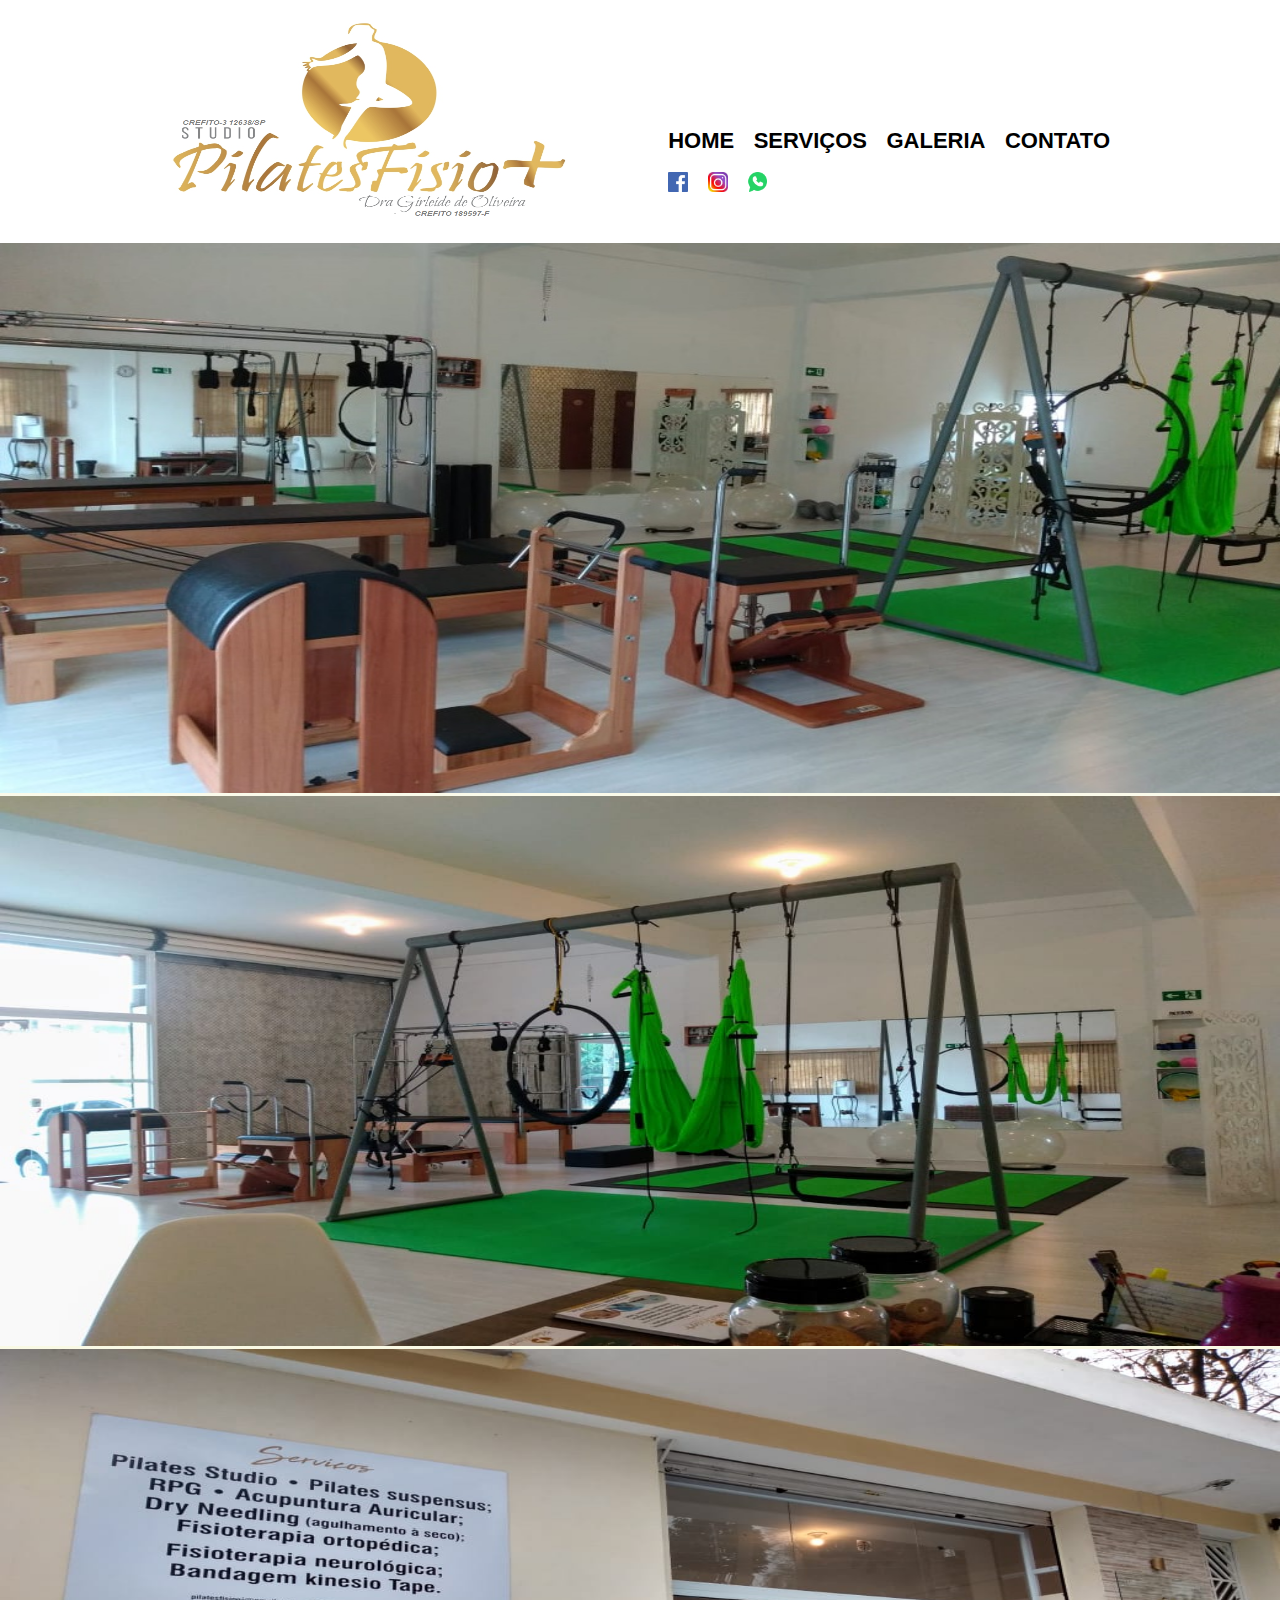
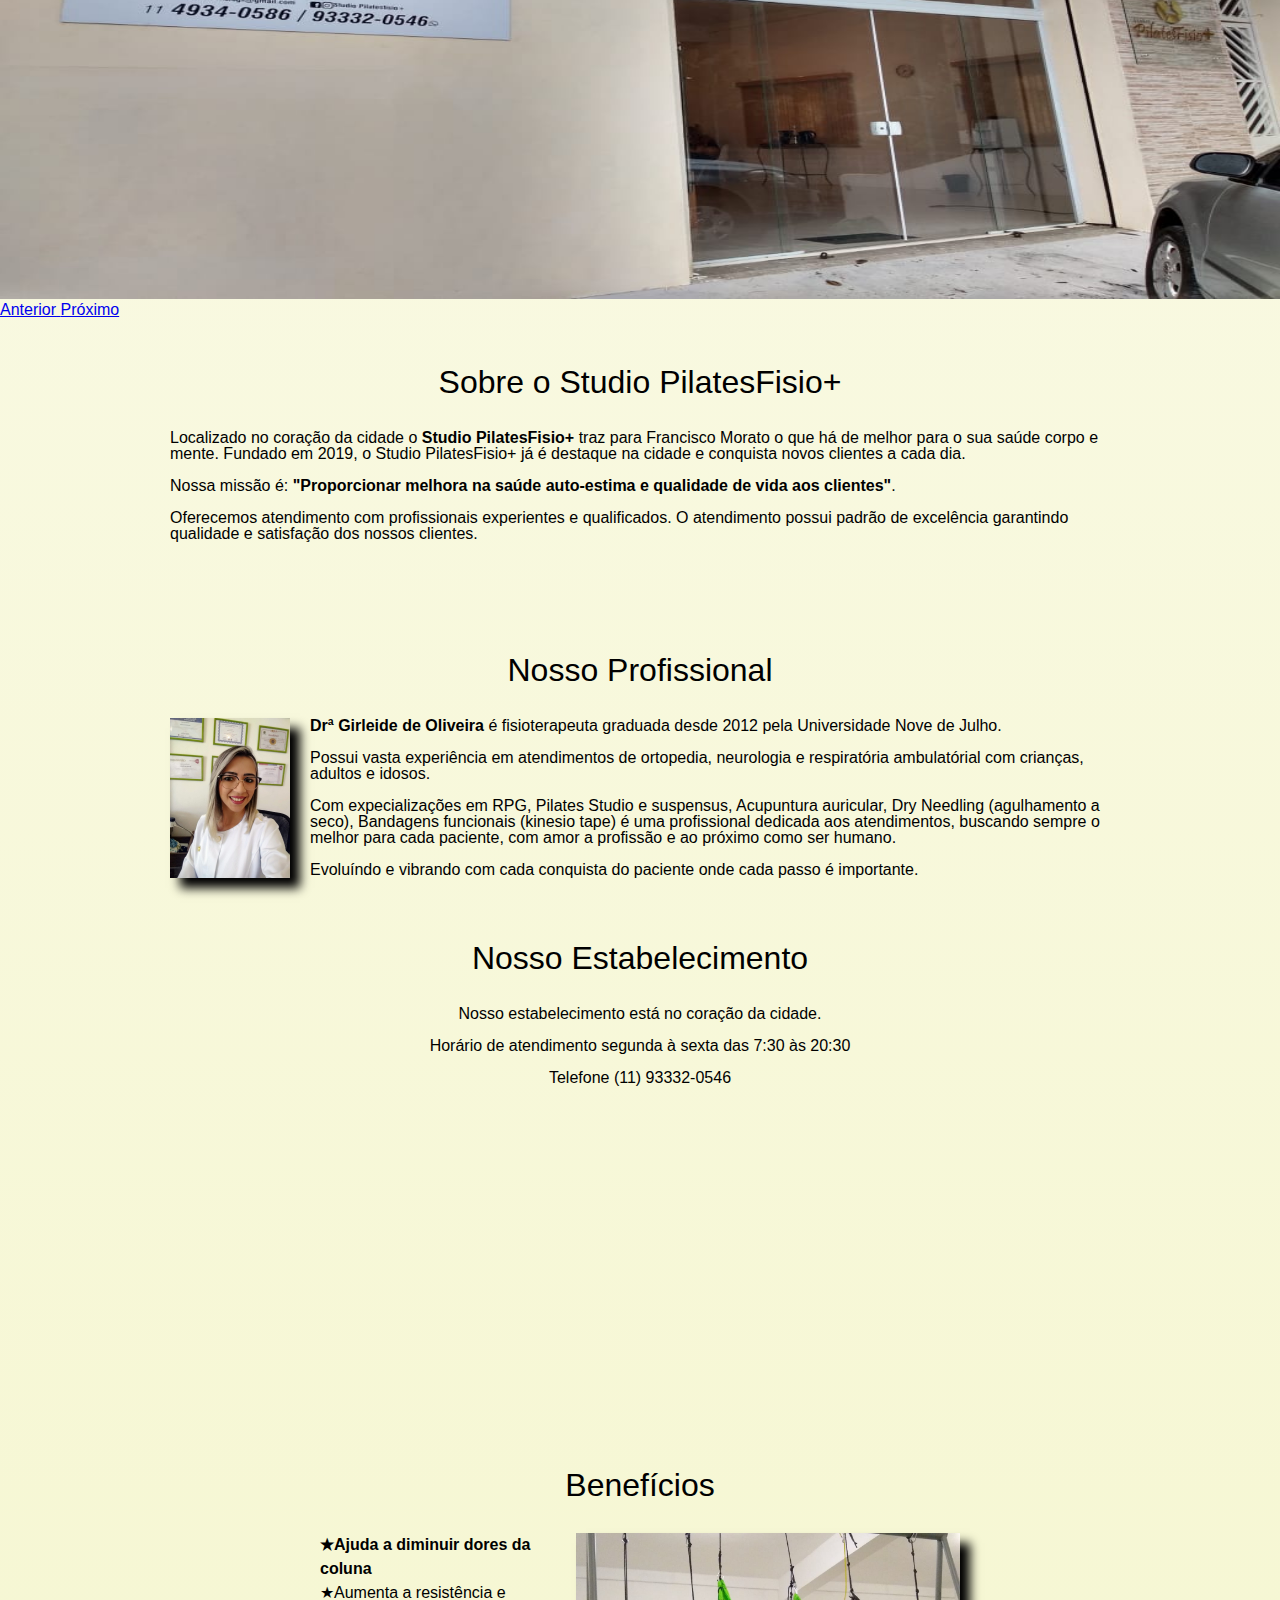
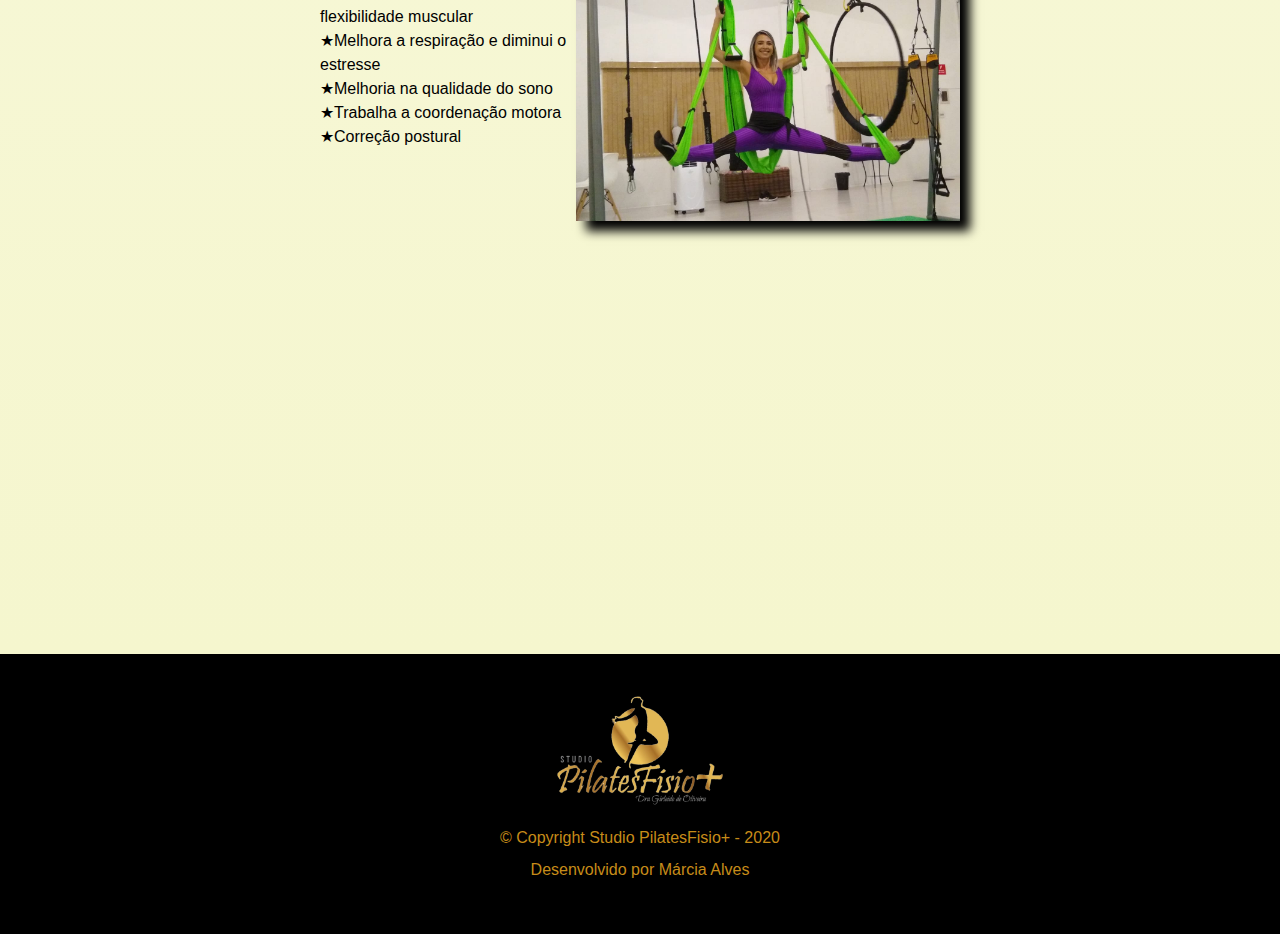
==== index.html @ f5e8963d "first commit" ====
<!DOCTYPE html>
<html lang="pt-br">
    <head>
        <meta charset="UTF-8">
        <meta name ="viewport" content="width=device-width">
        <title>SPilatesFisio</title>

        <link rel="stylesheet" href="https://stackpath.bootstrapcdn.com/bootstrap/4.1.3/css/bootstrap.min.css" integrity="sha384-MCw98/SFnGE8fJT3GXwEOngsV7Zt27NXFoaoApmYm81iuXoPkFOJwJ8ERdknLPMO" crossorigin="anonymous">
        <link rel="stylesheet" href="css/reset.css">
        <link rel="stylesheet" href="css/style.css">
        
    </head>

    <body>
        <header>
            <div class="caixa">
                <h1><img src="img/logo-spilatesfisio.png" class="logo"></h1>
               
                <nav>
                    <ul>
                        <li><a href="index.html">Home</a></li>
                        <li><a href="servicos.html">Serviços</a></li>
                        <li><a href="galeria.html">Galeria</a></li>
                        <li><a href="contato.html">Contato</a></li>
                    
                    <div class="midia-social">    
                        <li><a href="https://www.facebook.com/spilatesfisiomais/"target="_blank"><img src="img/icone-facebook.png"></a></li>
                        <li><a href="https://www.instagram.com/spilatesfisio/"target="_blank"><img src="img/icone-instagran.jpg"></a></li>
                        <li><a href="https://api.whatsapp.com/send?phone=5511933320546&text=&source=&data" target="_blank"><img src="img/icone-whatsapp.jpg"></a></li>
                    </div>

                    </ul>
                </nav>

            </div>
        </header>

        <main>
      
            <div id="carouselExampleIndicators" class="carousel slide" data-ride="carousel">
                <ol class="carousel-indicators">
                    <li data-target="#carouselExampleIndicators" data-slide-to="0" class="active"></li>
                    <li data-target="#carouselExampleIndicators" data-slide-to="1"></li>
                    <li data-target="#carouselExampleIndicators" data-slide-to="2"></li>
                </ol>
                  
                <div class="carousel-inner">
                    <div class="carousel-item active">
                        <img id="banner-carousel" class="d-block w-100" src="img/carousel/carousel-1.jpeg" alt="Primeiro Slide">
                    </div>
                    <div class="carousel-item">
                        <img id="banner-carousel" class="d-block w-100" src="img/carousel/carousel-3.jpeg" alt="Segundo Slide">
                        </div>
                    <div class="carousel-item">
                        <img id="banner-carousel" class="d-block w-100" src="img/carousel/carousel-2.jpeg" alt="Terceiro Slide">
                    </div>
                </div>

                <a class="carousel-control-prev" href="#carouselExampleIndicators" role="button" data-slide="prev">
                    <span class="carousel-control-prev-icon" aria-hidden="true"></span>
                    <span class="sr-only">Anterior</span>
                </a>

                <a class="carousel-control-next" href="#carouselExampleIndicators" role="button" data-slide="next">
                    <span class="carousel-control-next-icon" aria-hidden="true"></span>
                    <span class="sr-only">Próximo</span>
                </a>
            </div>

            <section class="principal">
                <h2 class="titulo-principal">Sobre o Studio PilatesFisio+</h2>
                <p>Localizado no coração da cidade o 
                    <strong>Studio PilatesFisio+</strong> traz para 
                    Francisco Morato o que há de melhor para o sua 
                    saúde corpo e mente. Fundado em 2019, o Studio 
                    PilatesFisio+ já é destaque na cidade e conquista 
                    novos clientes a cada dia.</p>

    				<p id="missao"><em></em>Nossa missão é: 
                    <strong>"Proporcionar melhora na saúde auto-estima e qualidade de vida 
                    aos clientes"</strong>.</em></p>

    				<p>Oferecemos atendimento com profissionais experientes e qualificados. 
                        O atendimento possui padrão de excelência garantindo qualidade e 
                        satisfação dos nossos clientes.</p>

            </section>

            <section class="principal">
                <h2 class="titulo-principal">Nosso Profissional</h2>
                <img src="img/doutora.jpeg" class="imagem-profissional"alt="Drª Girleide de Oliveira">
                <p><strong>Drª Girleide de Oliveira</strong> é fisioterapeuta graduada desde 2012 pela Universidade Nove de Julho.</p>
                <p>Possui vasta experiência em atendimentos de ortopedia, neurologia e respiratória ambulatórial  com crianças, adultos e idosos.</p>
                <p> Com expecializações em RPG, Pilates Studio e suspensus, Acupuntura auricular, Dry Needling (agulhamento a seco), Bandagens funcionais (kinesio tape) é uma profissional dedicada aos atendimentos, buscando sempre o melhor para cada paciente, com amor a profissão e ao próximo como ser humano.</p>
                <p>Evoluíndo e vibrando com cada conquista do paciente onde cada passo é importante.</p>
                 
            </section>

            <section class="mapa">
                <h3 class="titulo-principal">Nosso Estabelecimento</h3>
                <p>Nosso estabelecimento está no coração da cidade.</p>
                <p>Horário de atendimento segunda à sexta das 7:30 às 20:30</p>
                <p>Telefone (11) 93332-0546</p>
               
                <div class="mapa-conteudo">
                    
                    <iframe src="https://www.google.com/maps/embed?pb=!1m18!1m12!1m3!1d2591.4731844905004!2d-46.74761359841287!3d-23.28320930401245!2m3!1f0!2f0!3f0!3m2!1i1024!2i768!4f13.1!3m3!1m2!1s0x94cee6d511a15bdd%3A0xb11d5551be3ad571!2sR.%20Ver.%20Pedro%20Bueno%20de%20Oliveira%2C%20169%20-%20Centro%2C%20Francisco%20Morato%20-%20SP%2C%2007901-050!5e0!3m2!1spt-BR!2sbr!4v1581180325319!5m2!1spt-BR!2sbr" width="100%" height="300" frameborder="0" style="border:0;" allowfullscreen=""></iframe>
                </div>

            </section>

            <section class="beneficios">
                <h3 class="titulo-principal">Benefícios</h3>
                <div class="conteudo-beneficios">
                    <ul class="lista-beneficios">
                        <li class="itens">Ajuda a diminuir dores da coluna</li>
                        <li class="itens">Aumenta a resistência e flexibilidade muscular</liclass="itens">
                        <li class="itens">Melhora a respiração e diminui o estresse</li>
                        <li class="itens">Melhoria na qualidade do sono</li>
                        <li class="itens">Trabalha a coordenação motora</li>
                        <li class="itens">Correção postural</li>
                    </ul><img src="img/beneficios.jpeg" class="imagem-beneficios">
                </div>

                <div class="video">
                    <iframe width="560" height="315" src="https://www.youtube.com/embed/06Z43LLKXcU" frameborder="0" allow="accelerometer; autoplay; encrypted-media; gyroscope; picture-in-picture" allowfullscreen></iframe>
                </div>
                 
                    
            </section>

        </main>
      
        <footer>
            <img src= "img/logo-studiopf.jpeg">
            <p class="copyright">&copy; Copyright Studio PilatesFisio+ - 2020</p>
            <p>Desenvolvido por Márcia Alves</p>
        </footer>
    
    <script src="https://code.jquery.com/jquery-3.3.1.slim.min.js" integrity="sha384-q8i/X+965DzO0rT7abK41JStQIAqVgRVzpbzo5smXKp4YfRvH+8abtTE1Pi6jizo" crossorigin="anonymous"></script>
    <script src="https://cdnjs.cloudflare.com/ajax/libs/popper.js/1.14.3/umd/popper.min.js" integrity="sha384-ZMP7rVo3mIykV+2+9J3UJ46jBk0WLaUAdn689aCwoqbBJiSnjAK/l8WvCWPIPm49" crossorigin="anonymous"></script>
    <script src="https://stackpath.bootstrapcdn.com/bootstrap/4.1.3/js/bootstrap.min.js" integrity="sha384-ChfqqxuZUCnJSK3+MXmPNIyE6ZbWh2IMqE241rYiqJxyMiZ6OW/JmZQ5stwEULTy" crossorigin="anonymous"></script>

    </body>

</html>
---- css/style.css ----
/* css do cabeçalho*/


body{
    font-family: 'Montserrat', sans-serif;
}

header{
    background:#FFFFFF;
    padding: 20px 0;
}

.caixa{
    position: relative;
    width: 940px;
    margin: 0 auto;

}


.caixa img{
    width: 400px;
    height: 200px;
}

nav{
    position: absolute;
    top: 110px;
    right:0;
}

nav li{
    display: inline;
    margin: 0 0 0 15px
}
nav a{
    text-transform: uppercase;
    color: #000000;
    font-weight: bold;
    font-size: 22px;
    text-decoration: none;
}

nav a:hover{
    color:#c78c19;
    text-decoration: underline;
}

.midia-social img{
    width: 20px;
    height: 20px;
    margin-top: 20px;

}

/* css da página inicial*/
#banner-carousel{
    width: 100%;
    height: 550px
}
main { 
	background: linear-gradient(#FBFBEF, #F5F6CE);
}

.titulo-principal{
    text-align: center;
    font-size: 2em;
    margin: 0 0 1em;
    clear: left;
}

.principal{
    padding: 3em 0;
    width: 940px;
    margin: 0 auto;
    font-family: 'Montserrat', sans-serif;
}

.principal p{
    margin: 0 0 1em;
}

.principal strong{
    font-weight: bold;
}

.principal em{
    font-style: italic;
}

.imagem-profissional{
    width: 120px;
    float: left;
    margin: 0 20px 20px 0;
    transition: 400ms;
    box-shadow: 10px 10px 10px 0 #000000;
}

.nosso-profissional{
   display: inline-block;

}

.mapa{
     margin: 0 0 1em;
}

.mapa-conteudo{
	width: 940px;
	margin: 0 auto;
}

.mapa p{
	margin: 0 0 1em;
	text-align: center;
}

.beneficios{
    padding: 3em 0;
}

.conteudo-beneficios{
    width: 640px;
    margin: 0 auto;
}

.lista-beneficios{
    width: 40%;
    display: inline-block;
    vertical-align: top;
}

.itens{
    line-height: 1.5;
}

.itens:first-child{
    font-weight: bold;
}

.itens:before{
    content:"★";
}

.imagem-beneficios{
    width: 60%;
    transition: 400ms;
    box-shadow: 10px 10px 10px 0 #000000;
}

.imagem-beneficios:hover{
    opacity: 0.3;
}

.video{
    width: 560px;
    margin: 2em auto;
}

/* css da página serviços*/
.servicos {
    width: auto;
    margin: 0 auto;
    padding: 50px 0;
}
.imagem-servicos{
    width: 200px;
    height: 300px;
    border-radius: 10px;
    box-shadow: 10px 10px 10px 0 #000000;
}

.servicos li {
    display: inline-block;
    text-align: center;
    width: 30%;
    vertical-align: top;
    margin: 0 1.5%;
    padding: 30px 20px;
    margin-bottom: 30px;
    box-sizing: border-box;
    border: 2px solid #000000;
    border-radius: 10px;
}

.servicos li:hover {
    border-color: #C78C19;
}

.servicos li:active {
    border-color: #088C19;  
}

.servico li:hover h2 {
    font-size: 34px;
}

.servicos h2 {
    font-size: 30px;
    font-weight: bold;
    padding-bottom:15px;
}

.servicos-descricao {
    font-size: 18px;
    margin-top: 10px;
    padding:5px;
}

/* css da página galeria*/
.galeria li{
    display: inline-block;
    margin: 30px;
}

.imagem-galeria{
    width: 200px;
    height: 300px;
    border-radius: 10px;
}
.imagem-galeria:hover{
    transform: scale(1.8)

}

/* css contato*/
form{
    margin-left: 40px;
    padding-top: 40px;
    padding-bottom: 40px;
}

form label, form legend{
    display: block;
    font-size: 20px;
    margin: 0 0 10px;
}

.input-padrao{
    display: block;
    margin: 0 0 20px;
    padding: 10px 25px;
    width: 50%;
}

.checkbox{
    margin: 20px 0;
}

.enviar{
    width:40%;
    padding:15px 0;
    background: orange;
    color: white;
    font-weight: bold;
    font-size: 18px;
    border: none;
    border-radius: 5px;
    transition: 1s all;
    cursor: pointer;
}

.enviar:hover{
    background: darkorange;
    transform: scale(1.2);
}

/* css do rodapé*/
footer {
	text-align: center;
	background: black;
	padding: 40px 0;
}

footer img{
    width: 200px
}


footer p{
    margin: 1em ;
    color: #c78c19;
}

.copyright{
    color: #c78c19;
    font-sizer 13px;
    margin: 20px 0 0;
}


@media screen and (max-width: 480px) {
    .caixa, .principal, .conteudo-beneficios, .mapa-conteudo, .video, .servicos li, .enviar{
        width: auto;
    }

    .logo {
        width: 100% !important;
    }

    h1 {
        text-align: center;
    }

    nav {
        position: static;
    }
    .principal, .mapa-conteudo, .conteudo-beneficios, .video, .servicos li{
        padding: 10px;
    }

    
    .lista-beneficios, .imagem-beneficios, .imagem-galeria{
        width: 100%;
    }

}
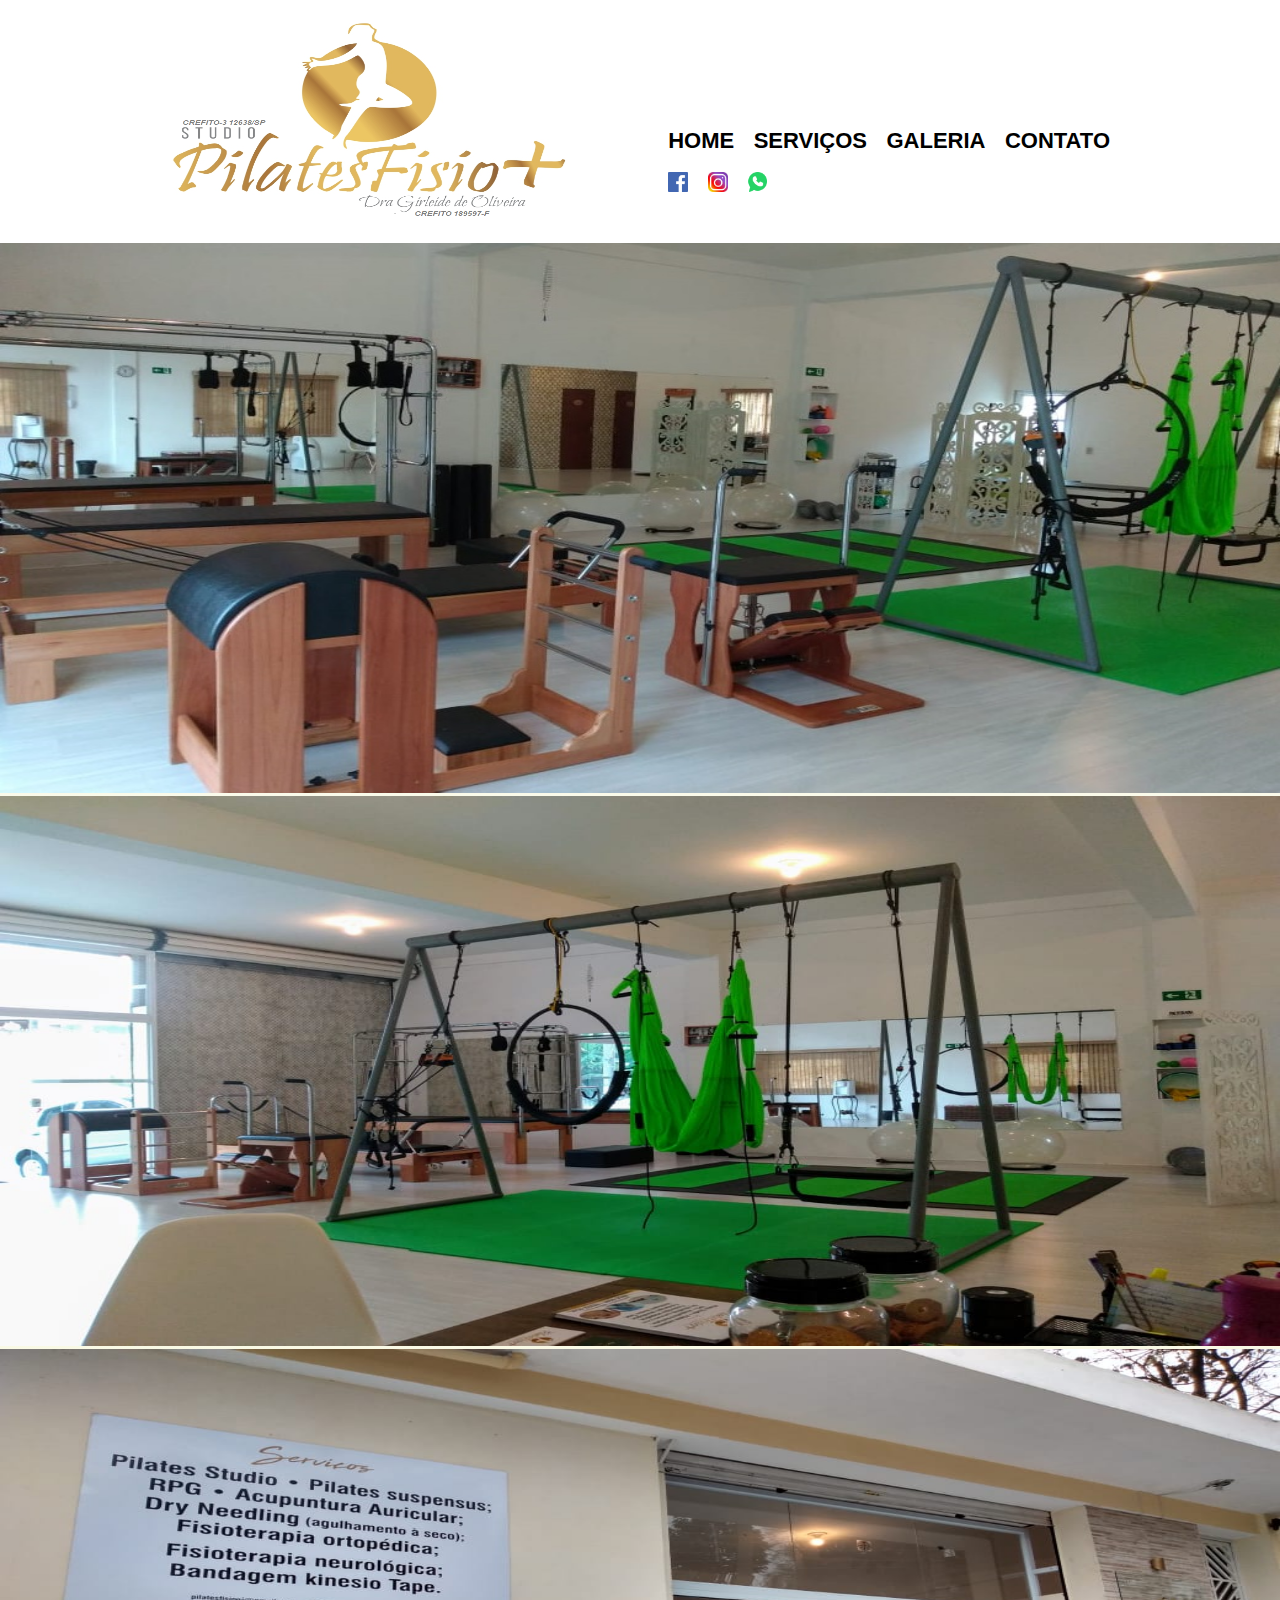
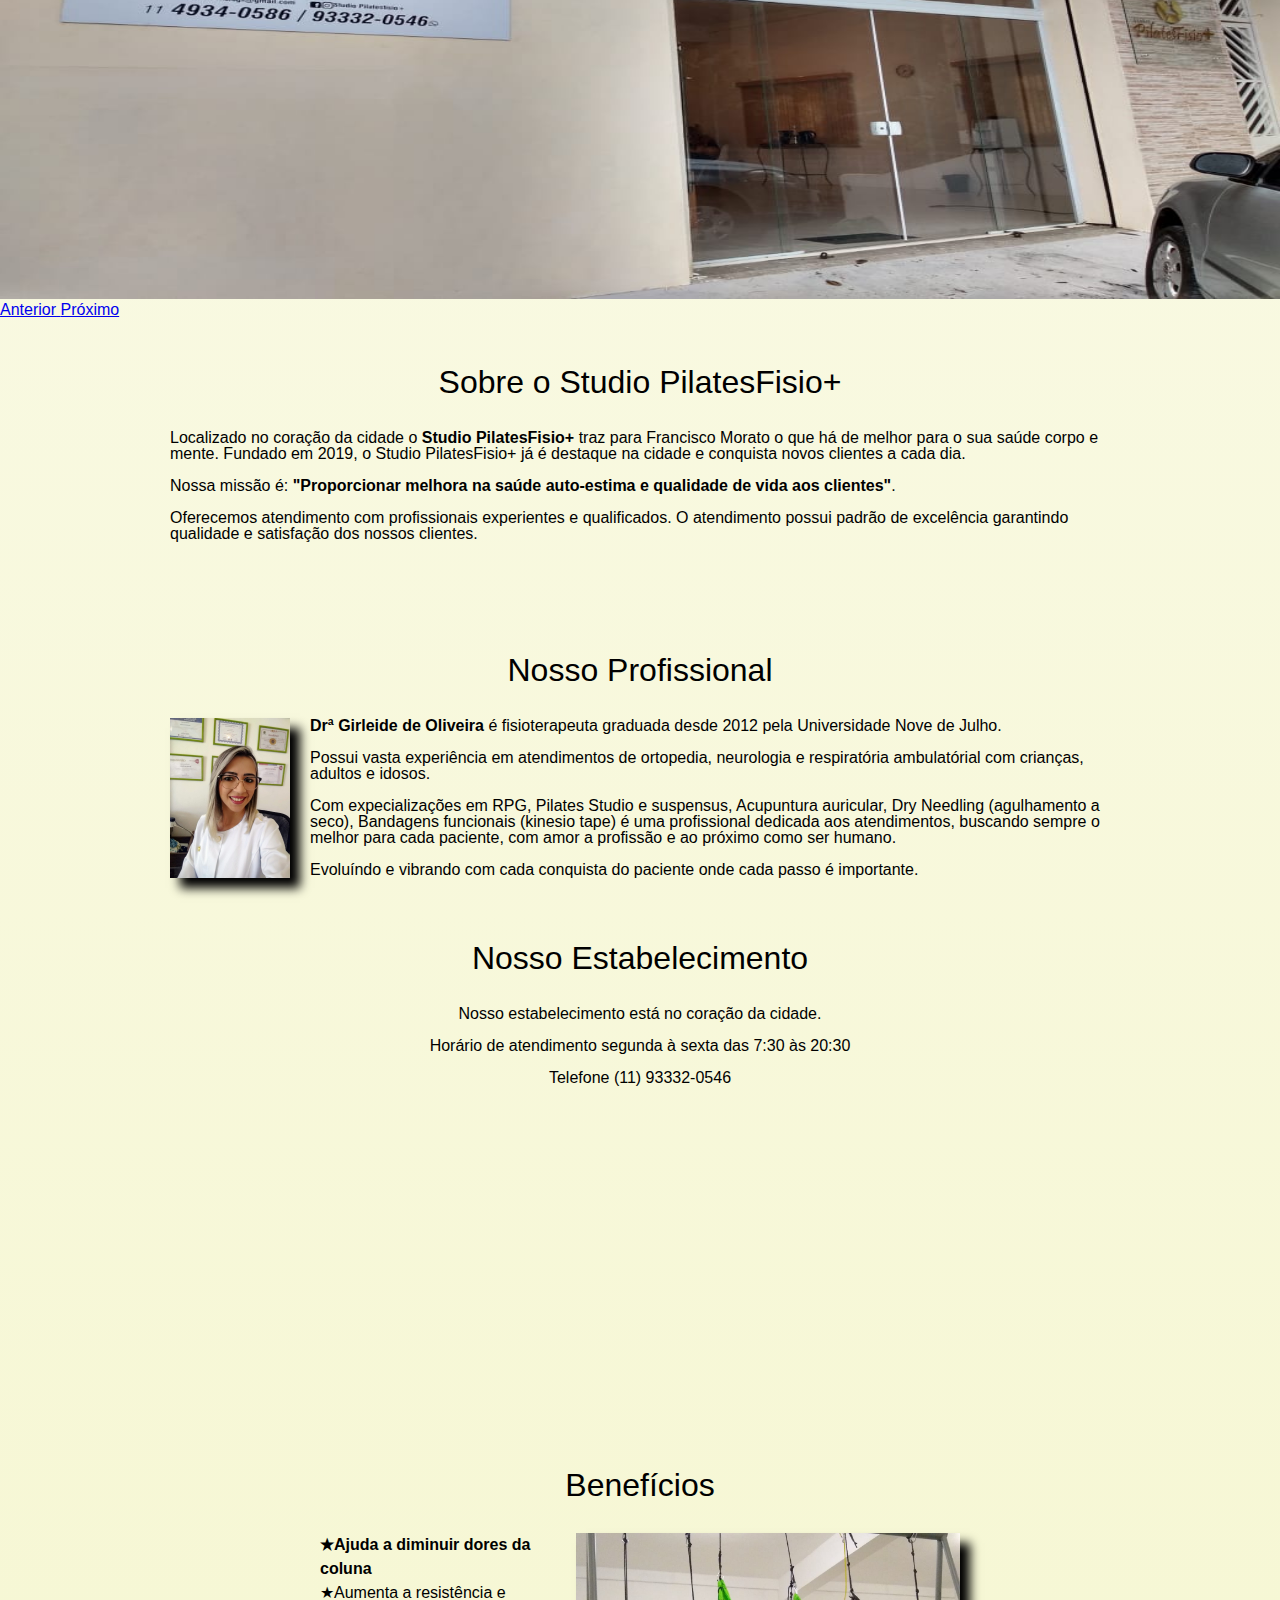
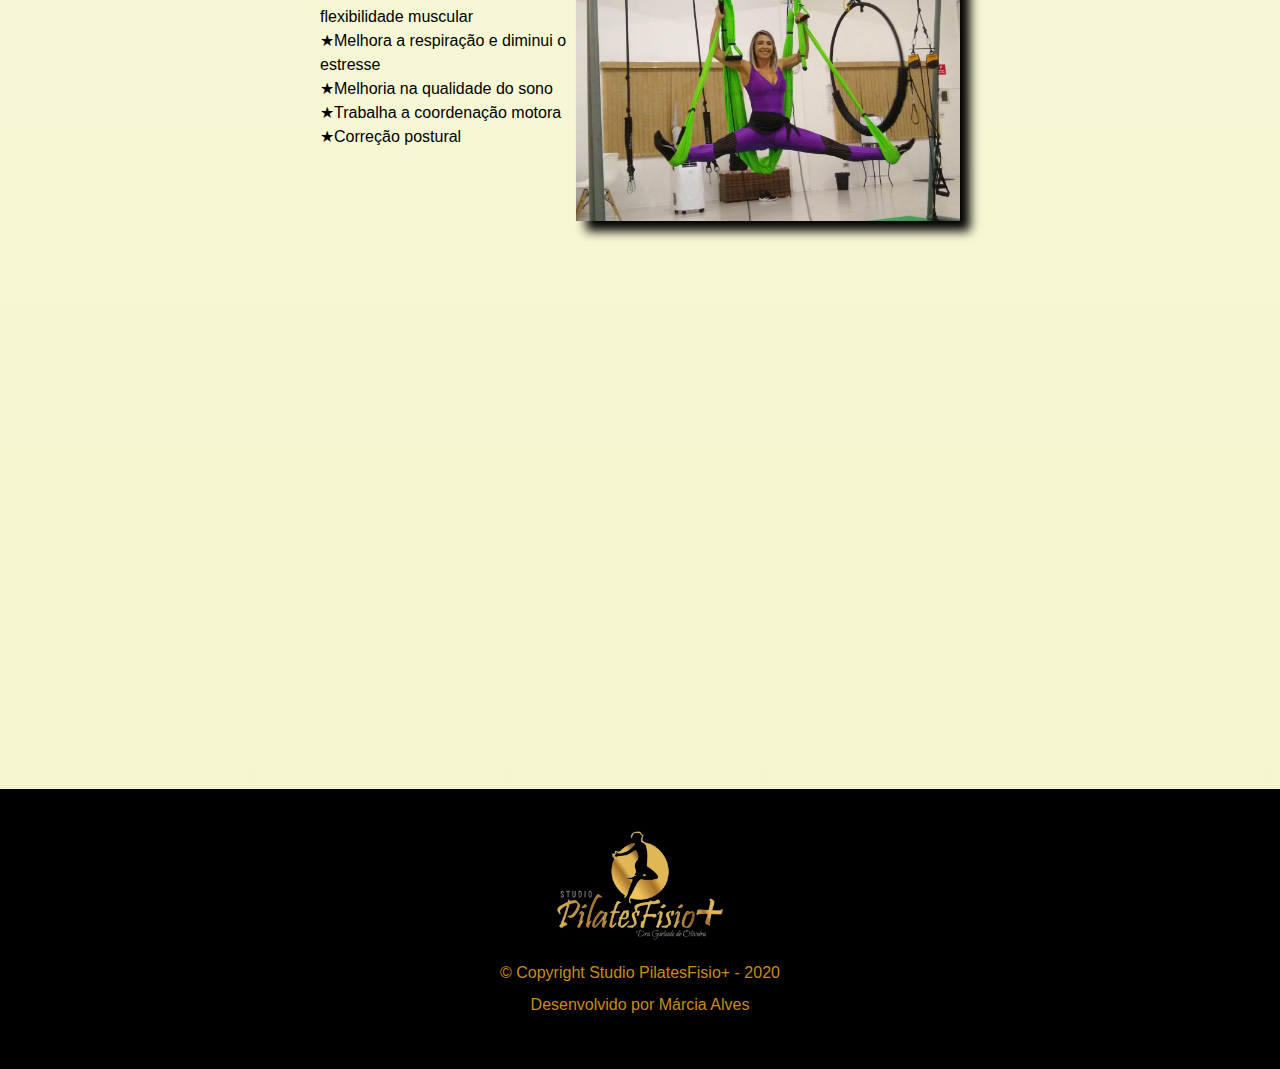
==== commit e7a17a13: "Ajustando dimensões do video da home" ====
--- a/index.html
+++ b/index.html
@@ -123,7 +123,7 @@
                 </div>
 
                 <div class="video">
-                    <iframe width="560" height="315" src="https://www.youtube.com/embed/06Z43LLKXcU" frameborder="0" allow="accelerometer; autoplay; encrypted-media; gyroscope; picture-in-picture" allowfullscreen></iframe>
+                    <iframe width="100%" height="450" src="https://www.youtube.com/embed/06Z43LLKXcU" frameborder="0" allow="accelerometer; autoplay; encrypted-media; gyroscope; picture-in-picture" allowfullscreen></iframe>
                 </div>
                  
                     
--- a/css/style.css
+++ b/css/style.css
@@ -290,7 +290,7 @@
 
 
 @media screen and (max-width: 480px) {
-    .caixa, .principal, .conteudo-beneficios, .mapa-conteudo, .video, .servicos li, .enviar{
+    .caixa, .principal, .conteudo-beneficios, .video, .mapa-conteudo, .servicos li, .enviar{
         width: auto;
     }
 
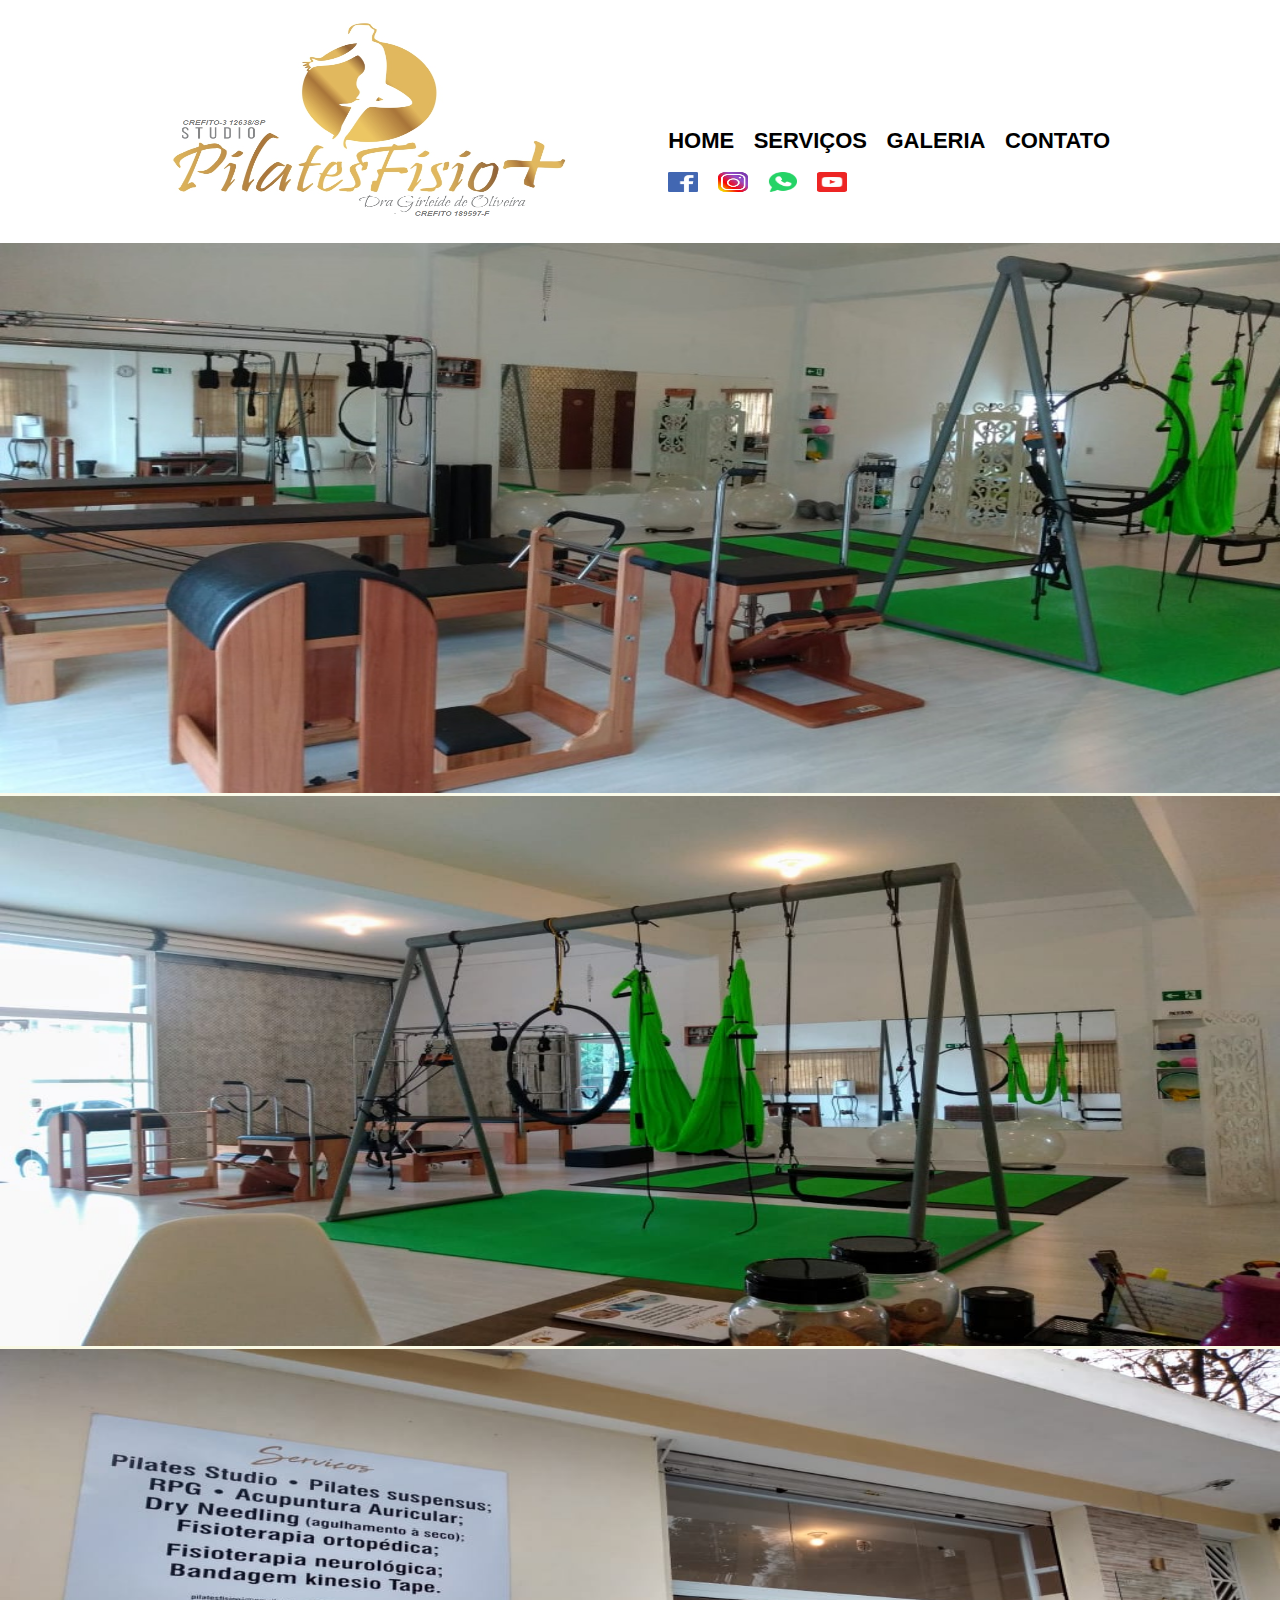
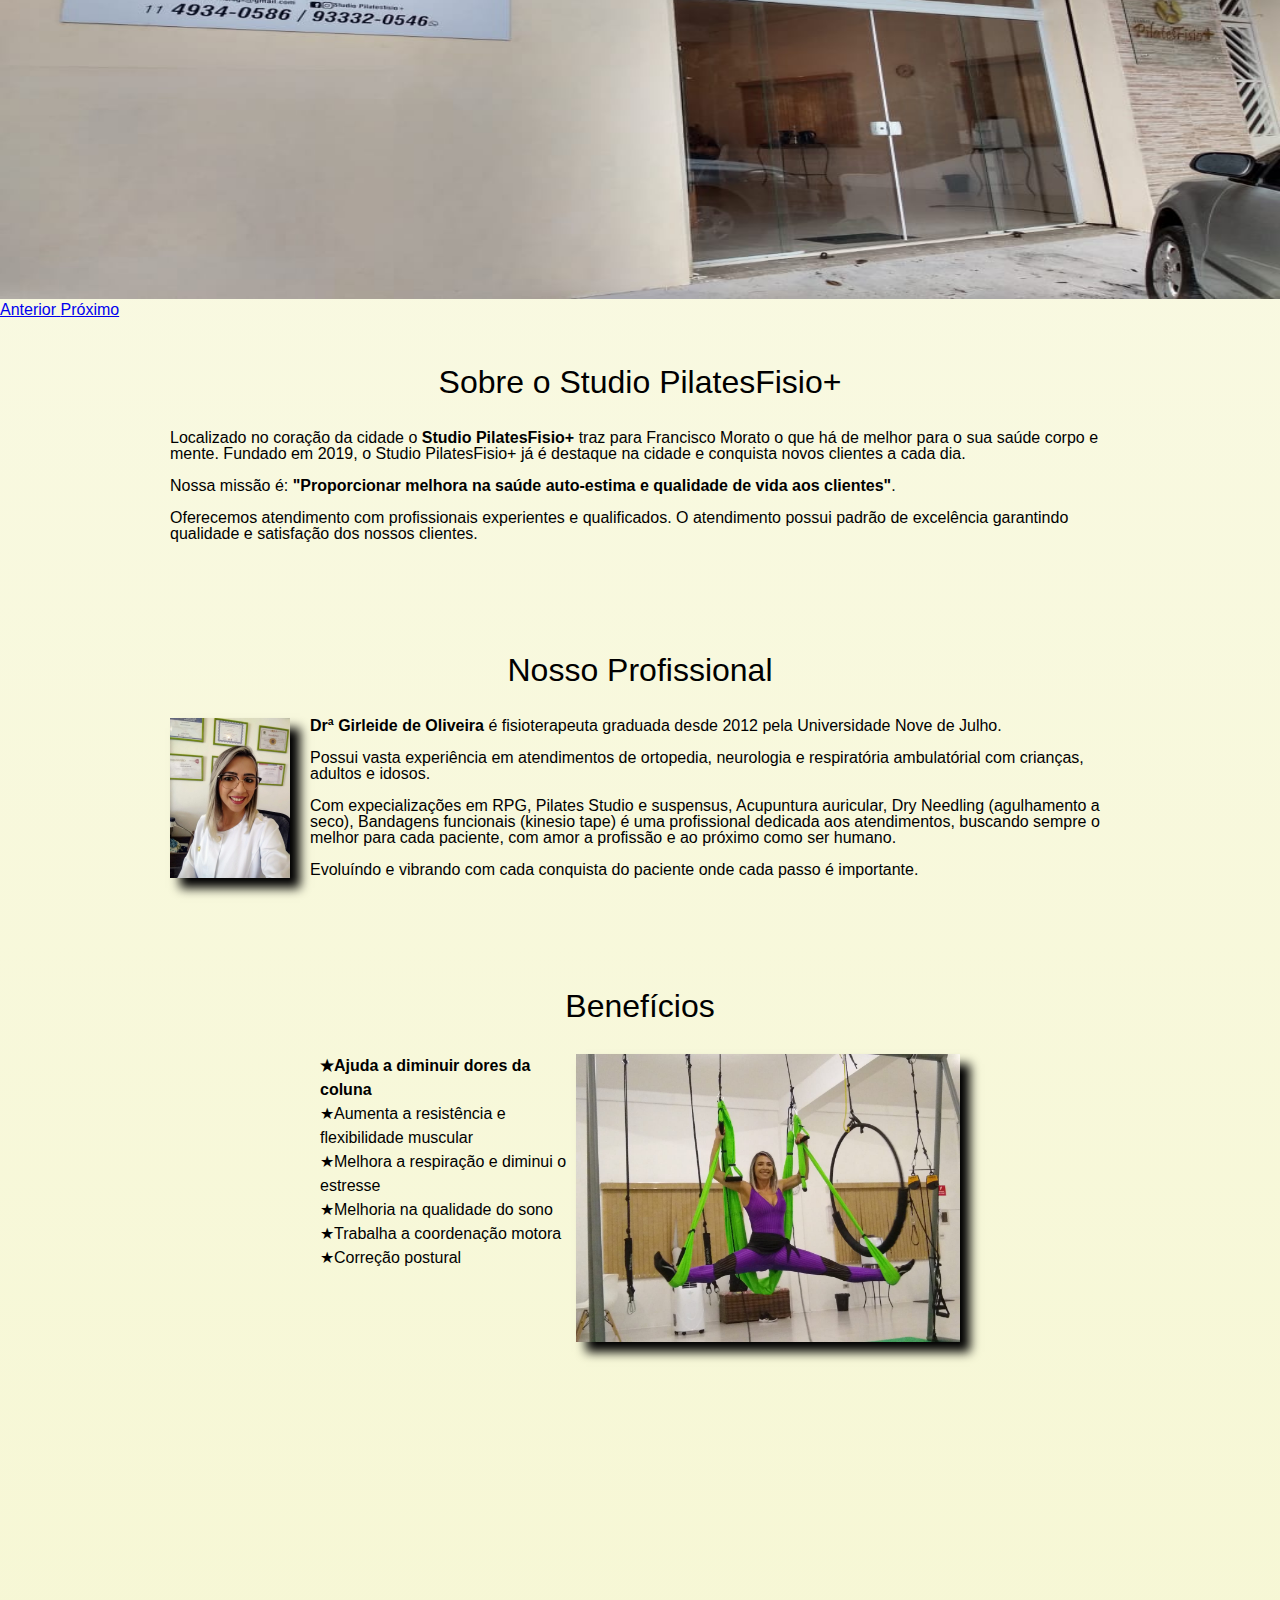
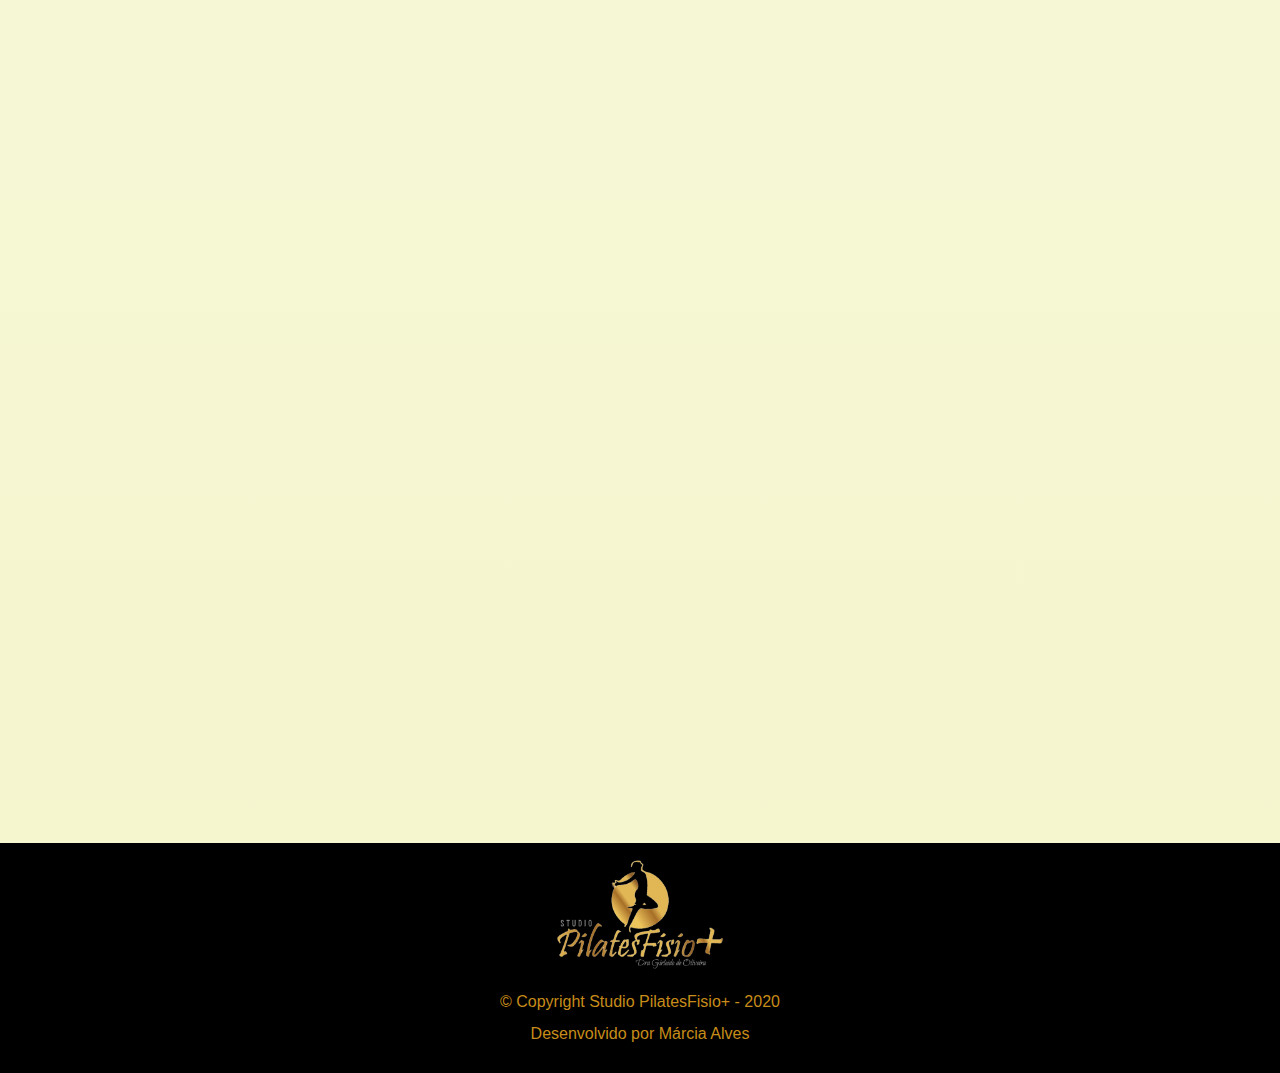
==== commit 02efe680: "Manutenção da página, adicionando vídeo na home, e reformulando pagina de contatos." ====
--- a/index.html
+++ b/index.html
@@ -27,6 +27,7 @@
                         <li><a href="https://www.facebook.com/spilatesfisiomais/"target="_blank"><img src="img/icone-facebook.png"></a></li>
                         <li><a href="https://www.instagram.com/spilatesfisio/"target="_blank"><img src="img/icone-instagran.jpg"></a></li>
                         <li><a href="https://api.whatsapp.com/send?phone=5511933320546&text=&source=&data" target="_blank"><img src="img/icone-whatsapp.jpg"></a></li>
+                        <li><a href="https://www.youtube.com/channel/UCMCO6JjWCMnzFEoaULjsK-A" target="_blank"><img src="img/icone-youtube.png"></a></li>
                     </div>
 
                     </ul>
@@ -96,18 +97,7 @@
                  
             </section>
 
-            <section class="mapa">
-                <h3 class="titulo-principal">Nosso Estabelecimento</h3>
-                <p>Nosso estabelecimento está no coração da cidade.</p>
-                <p>Horário de atendimento segunda à sexta das 7:30 às 20:30</p>
-                <p>Telefone (11) 93332-0546</p>
-               
-                <div class="mapa-conteudo">
-                    
-                    <iframe src="https://www.google.com/maps/embed?pb=!1m18!1m12!1m3!1d2591.4731844905004!2d-46.74761359841287!3d-23.28320930401245!2m3!1f0!2f0!3f0!3m2!1i1024!2i768!4f13.1!3m3!1m2!1s0x94cee6d511a15bdd%3A0xb11d5551be3ad571!2sR.%20Ver.%20Pedro%20Bueno%20de%20Oliveira%2C%20169%20-%20Centro%2C%20Francisco%20Morato%20-%20SP%2C%2007901-050!5e0!3m2!1spt-BR!2sbr!4v1581180325319!5m2!1spt-BR!2sbr" width="100%" height="300" frameborder="0" style="border:0;" allowfullscreen=""></iframe>
-                </div>
-
-            </section>
+            
 
             <section class="beneficios">
                 <h3 class="titulo-principal">Benefícios</h3>
@@ -124,6 +114,11 @@
 
                 <div class="video">
                     <iframe width="100%" height="450" src="https://www.youtube.com/embed/06Z43LLKXcU" frameborder="0" allow="accelerometer; autoplay; encrypted-media; gyroscope; picture-in-picture" allowfullscreen></iframe>
+                </div>
+
+                <div class="video">
+                    <iframe width="100%" height="450" src="https://www.youtube.com/embed/tVZipidRTQI" frameborder="0" allow="accelerometer; autoplay; encrypted-media; gyroscope; picture-in-picture" allowfullscreen></iframe>
+
                 </div>
                  
                     
--- a/css/style.css
+++ b/css/style.css
@@ -14,7 +14,6 @@
     position: relative;
     width: 940px;
     margin: 0 auto;
-
 }
 
 
@@ -47,7 +46,7 @@
 }
 
 .midia-social img{
-    width: 20px;
+    width: 30px;
     height: 20px;
     margin-top: 20px;
 
@@ -101,19 +100,6 @@
 
 }
 
-.mapa{
-     margin: 0 0 1em;
-}
-
-.mapa-conteudo{
-	width: 940px;
-	margin: 0 auto;
-}
-
-.mapa p{
-	margin: 0 0 1em;
-	text-align: center;
-}
 
 .beneficios{
     padding: 3em 0;
@@ -154,7 +140,7 @@
 
 .video{
     width: 560px;
-    margin: 2em auto;
+    margin: 3em auto;
 }
 
 /* css da página serviços*/
@@ -224,52 +210,28 @@
 }
 
 /* css contato*/
-form{
-    margin-left: 40px;
-    padding-top: 40px;
-    padding-bottom: 40px;
-}
-
-form label, form legend{
-    display: block;
-    font-size: 20px;
-    margin: 0 0 10px;
-}
-
-.input-padrao{
-    display: block;
-    margin: 0 0 20px;
-    padding: 10px 25px;
-    width: 50%;
-}
-
-.checkbox{
-    margin: 20px 0;
-}
-
-.enviar{
-    width:40%;
-    padding:15px 0;
-    background: orange;
-    color: white;
-    font-weight: bold;
-    font-size: 18px;
-    border: none;
-    border-radius: 5px;
-    transition: 1s all;
-    cursor: pointer;
-}
-
-.enviar:hover{
-    background: darkorange;
-    transform: scale(1.2);
+
+.contato{
+     margin: 0 0 1em;
+     padding-top: 20px;
+}
+
+.contato p{
+    margin: 0 0 1em;
+    text-align: center;
+}
+
+.mapa-conteudo{
+    width: 940px;
+    margin: 0 auto 0;
+    padding-bottom: 20px;
 }
 
 /* css do rodapé*/
 footer {
 	text-align: center;
 	background: black;
-	padding: 40px 0;
+	padding: 15px 0;
 }
 
 footer img{
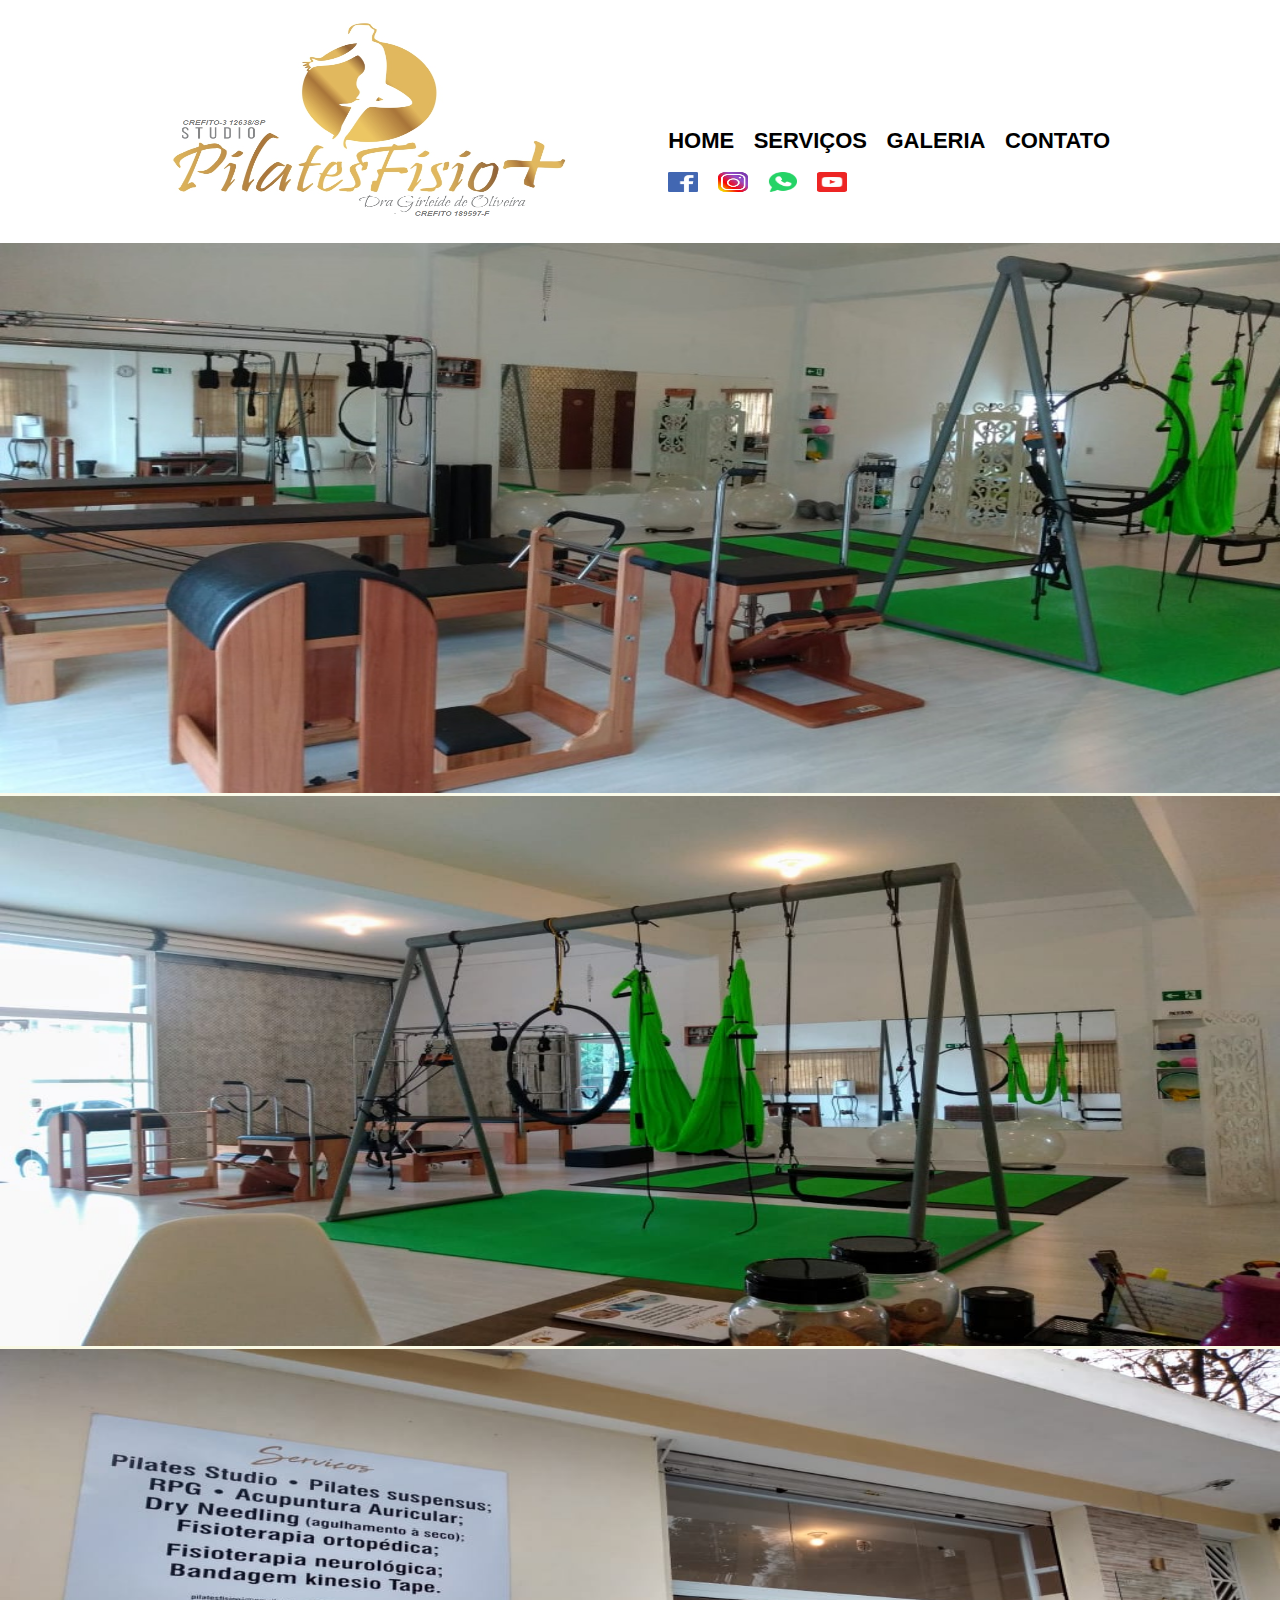
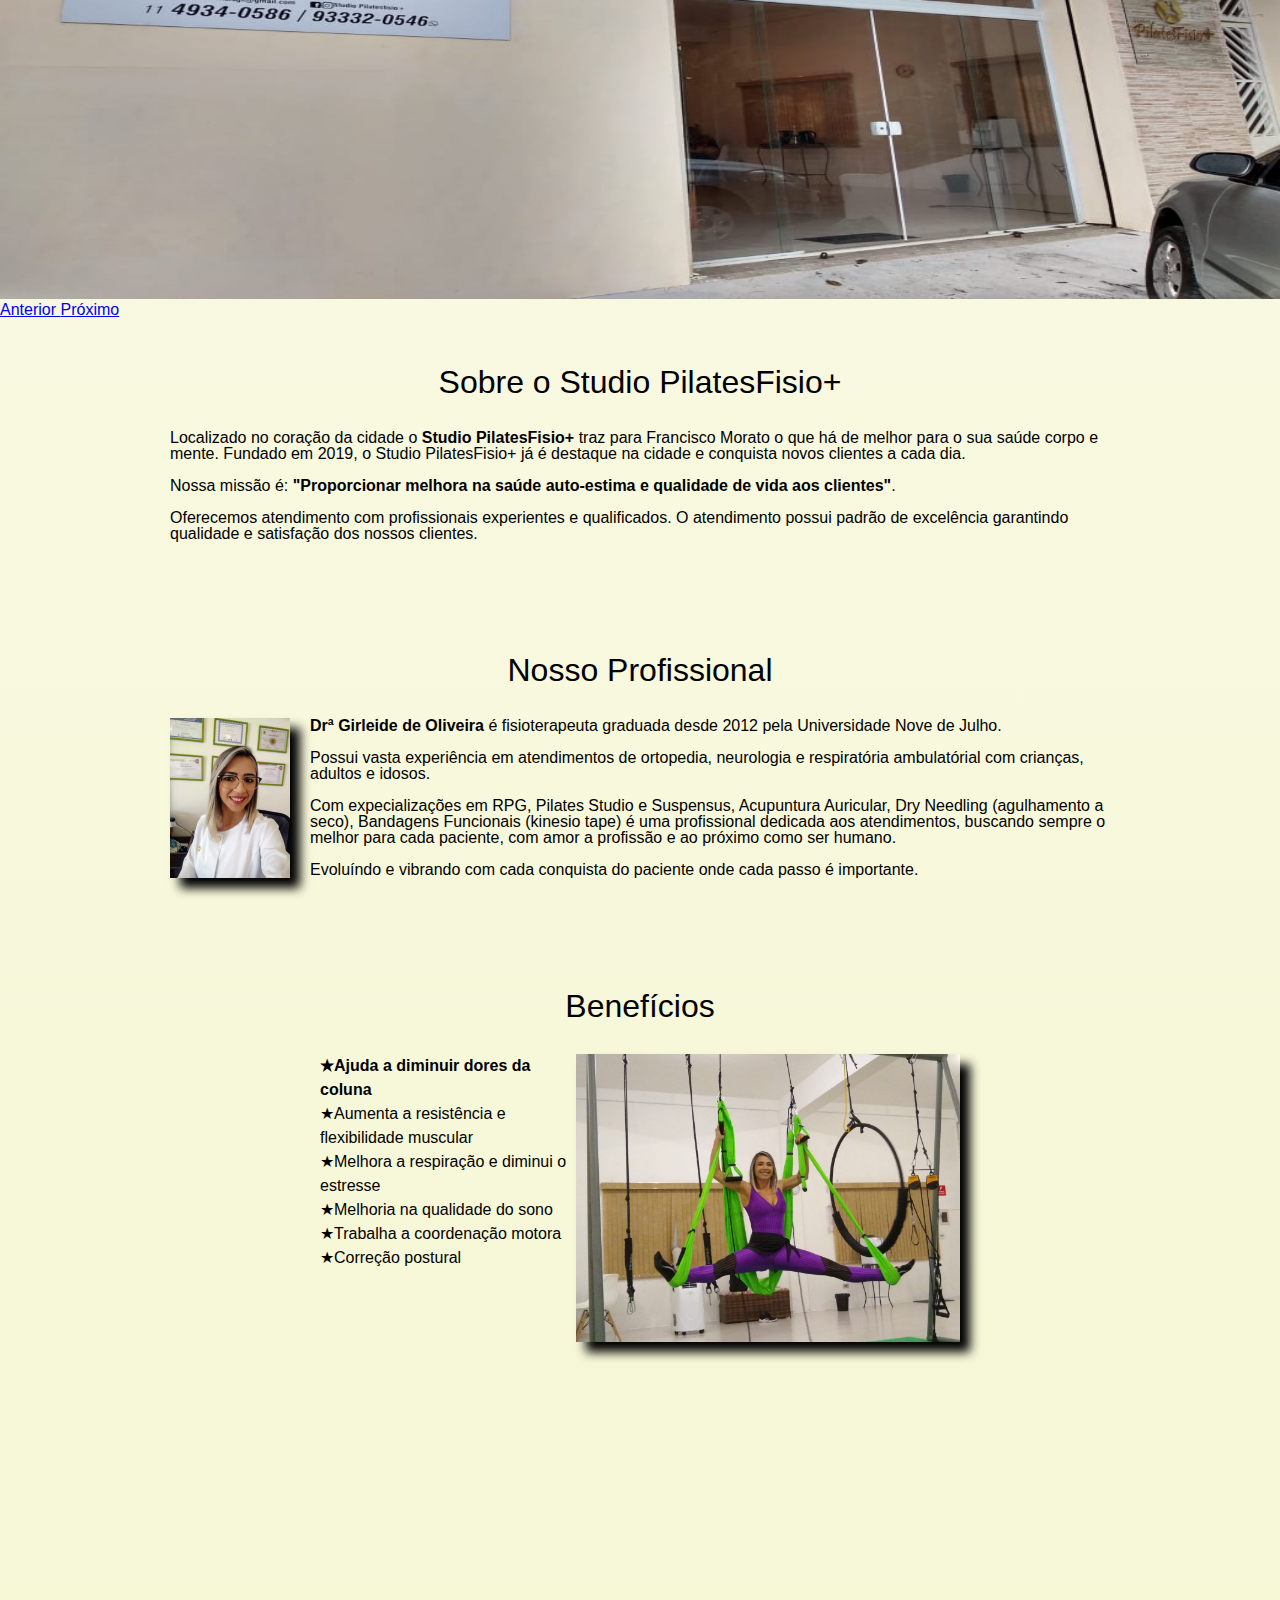
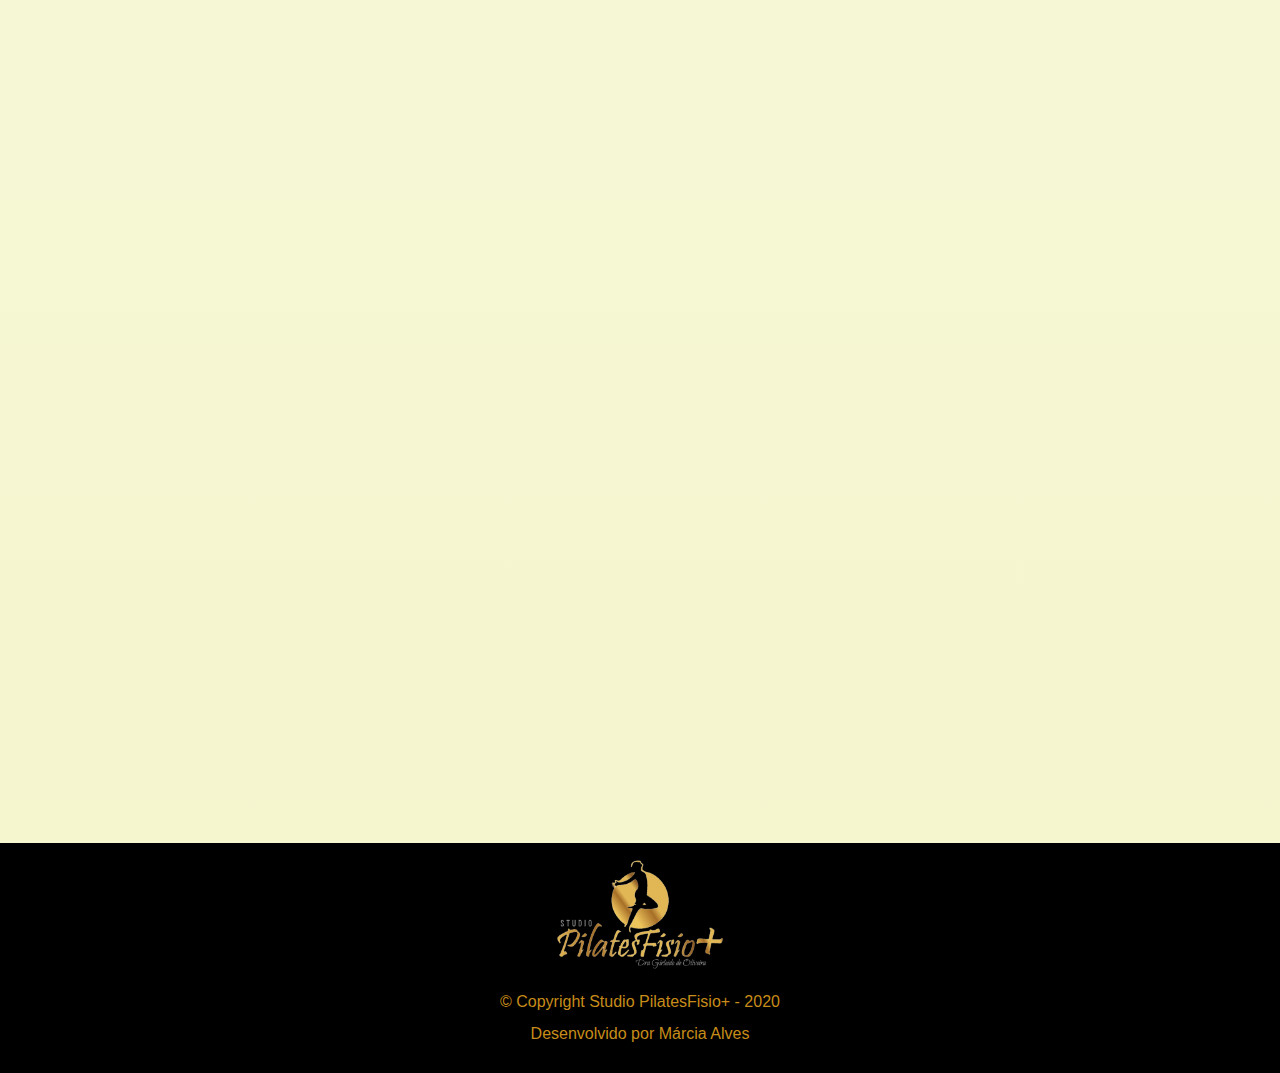
==== commit 26c3a700: "Atualização de direcionamento de link do instagram, atualização da galeria de fotos, e home." ====
--- a/index.html
+++ b/index.html
@@ -25,7 +25,7 @@
                     
                     <div class="midia-social">    
                         <li><a href="https://www.facebook.com/spilatesfisiomais/"target="_blank"><img src="img/icone-facebook.png"></a></li>
-                        <li><a href="https://www.instagram.com/spilatesfisio/"target="_blank"><img src="img/icone-instagran.jpg"></a></li>
+                        <li><a href="https://www.instagram.com/sspilatesfisio/"target="_blank"><img src="img/icone-instagran.jpg"></a></li>
                         <li><a href="https://api.whatsapp.com/send?phone=5511933320546&text=&source=&data" target="_blank"><img src="img/icone-whatsapp.jpg"></a></li>
                         <li><a href="https://www.youtube.com/channel/UCMCO6JjWCMnzFEoaULjsK-A" target="_blank"><img src="img/icone-youtube.png"></a></li>
                     </div>
@@ -92,12 +92,10 @@
                 <img src="img/doutora.jpeg" class="imagem-profissional"alt="Drª Girleide de Oliveira">
                 <p><strong>Drª Girleide de Oliveira</strong> é fisioterapeuta graduada desde 2012 pela Universidade Nove de Julho.</p>
                 <p>Possui vasta experiência em atendimentos de ortopedia, neurologia e respiratória ambulatórial  com crianças, adultos e idosos.</p>
-                <p> Com expecializações em RPG, Pilates Studio e suspensus, Acupuntura auricular, Dry Needling (agulhamento a seco), Bandagens funcionais (kinesio tape) é uma profissional dedicada aos atendimentos, buscando sempre o melhor para cada paciente, com amor a profissão e ao próximo como ser humano.</p>
+                <p>Com expecializações em RPG, Pilates Studio e Suspensus, Acupuntura Auricular, Dry Needling (agulhamento a seco), Bandagens Funcionais (kinesio tape) é uma profissional dedicada aos atendimentos, buscando sempre o melhor para cada paciente, com amor a profissão e ao próximo como ser humano.</p>
                 <p>Evoluíndo e vibrando com cada conquista do paciente onde cada passo é importante.</p>
                  
             </section>
-
-            
 
             <section class="beneficios">
                 <h3 class="titulo-principal">Benefícios</h3>
@@ -131,7 +129,7 @@
             <p class="copyright">&copy; Copyright Studio PilatesFisio+ - 2020</p>
             <p>Desenvolvido por Márcia Alves</p>
         </footer>
-    
+
     <script src="https://code.jquery.com/jquery-3.3.1.slim.min.js" integrity="sha384-q8i/X+965DzO0rT7abK41JStQIAqVgRVzpbzo5smXKp4YfRvH+8abtTE1Pi6jizo" crossorigin="anonymous"></script>
     <script src="https://cdnjs.cloudflare.com/ajax/libs/popper.js/1.14.3/umd/popper.min.js" integrity="sha384-ZMP7rVo3mIykV+2+9J3UJ46jBk0WLaUAdn689aCwoqbBJiSnjAK/l8WvCWPIPm49" crossorigin="anonymous"></script>
     <script src="https://stackpath.bootstrapcdn.com/bootstrap/4.1.3/js/bootstrap.min.js" integrity="sha384-ChfqqxuZUCnJSK3+MXmPNIyE6ZbWh2IMqE241rYiqJxyMiZ6OW/JmZQ5stwEULTy" crossorigin="anonymous"></script>
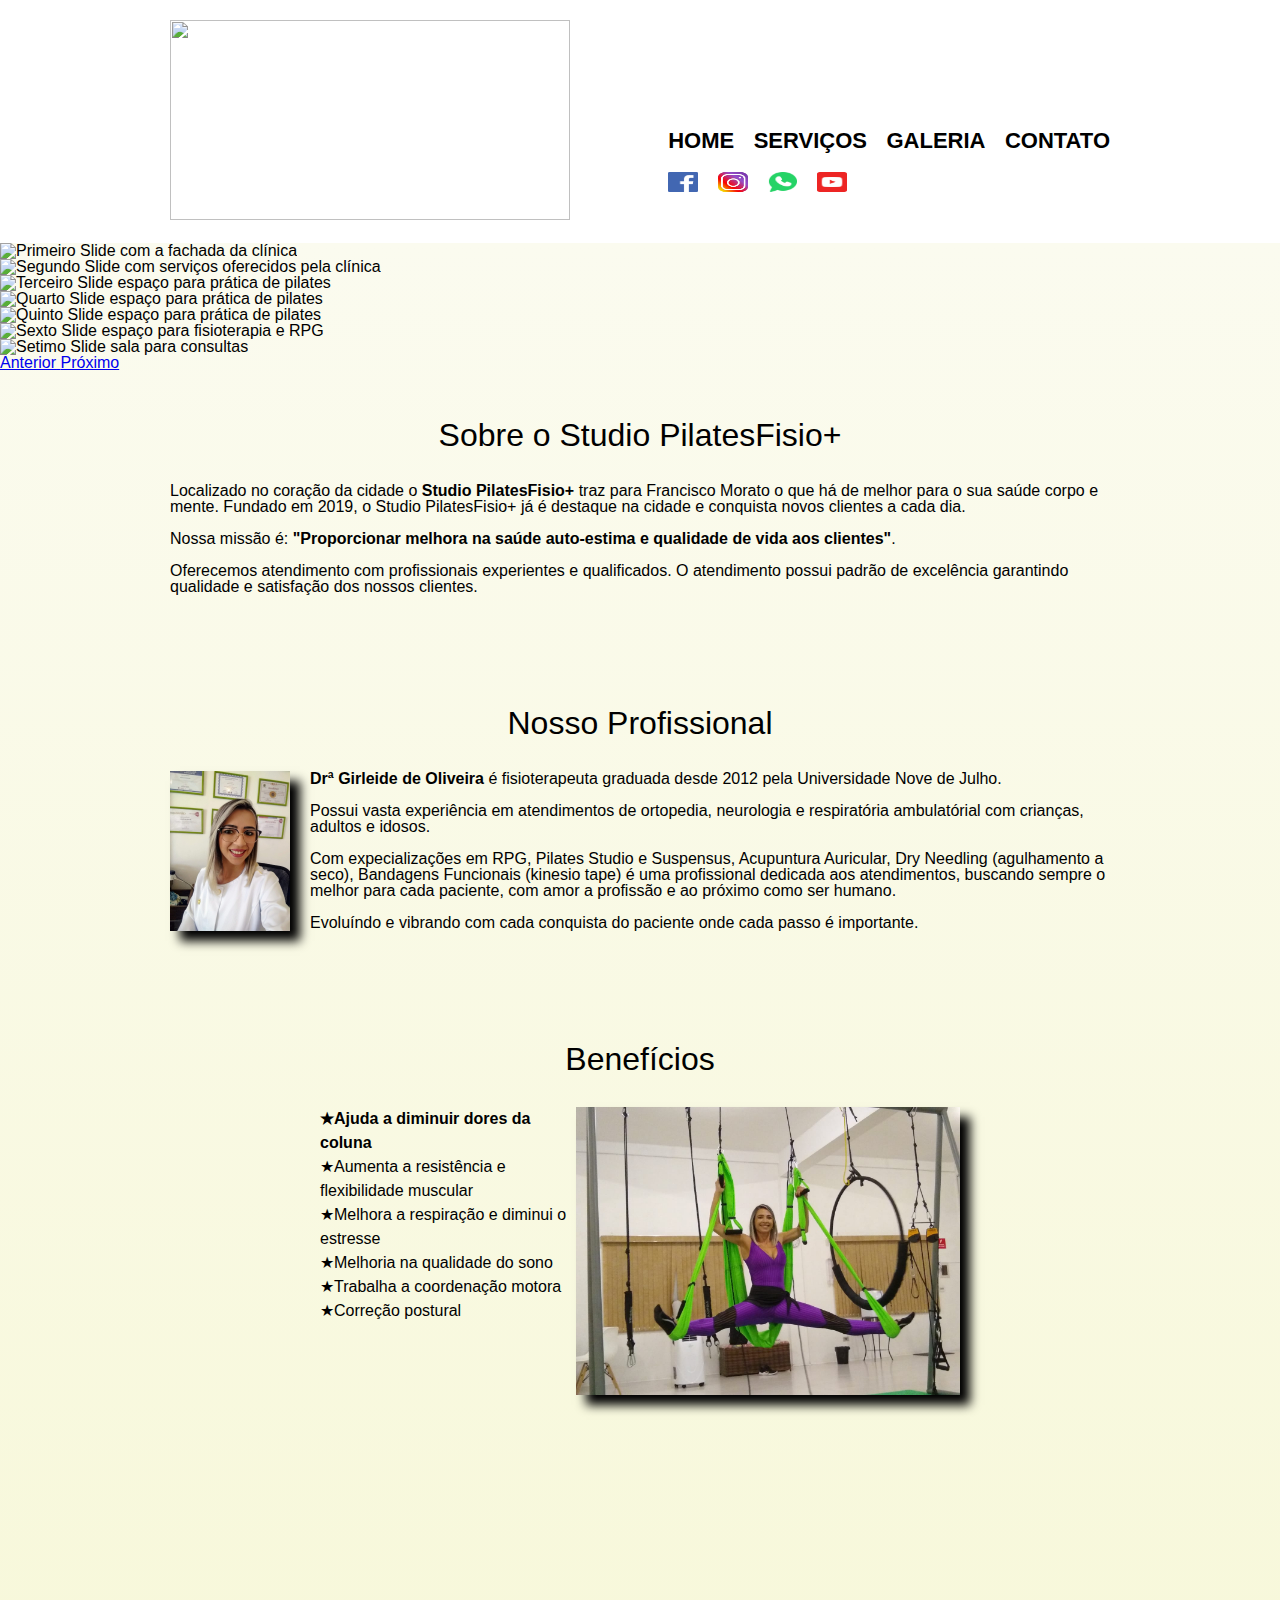
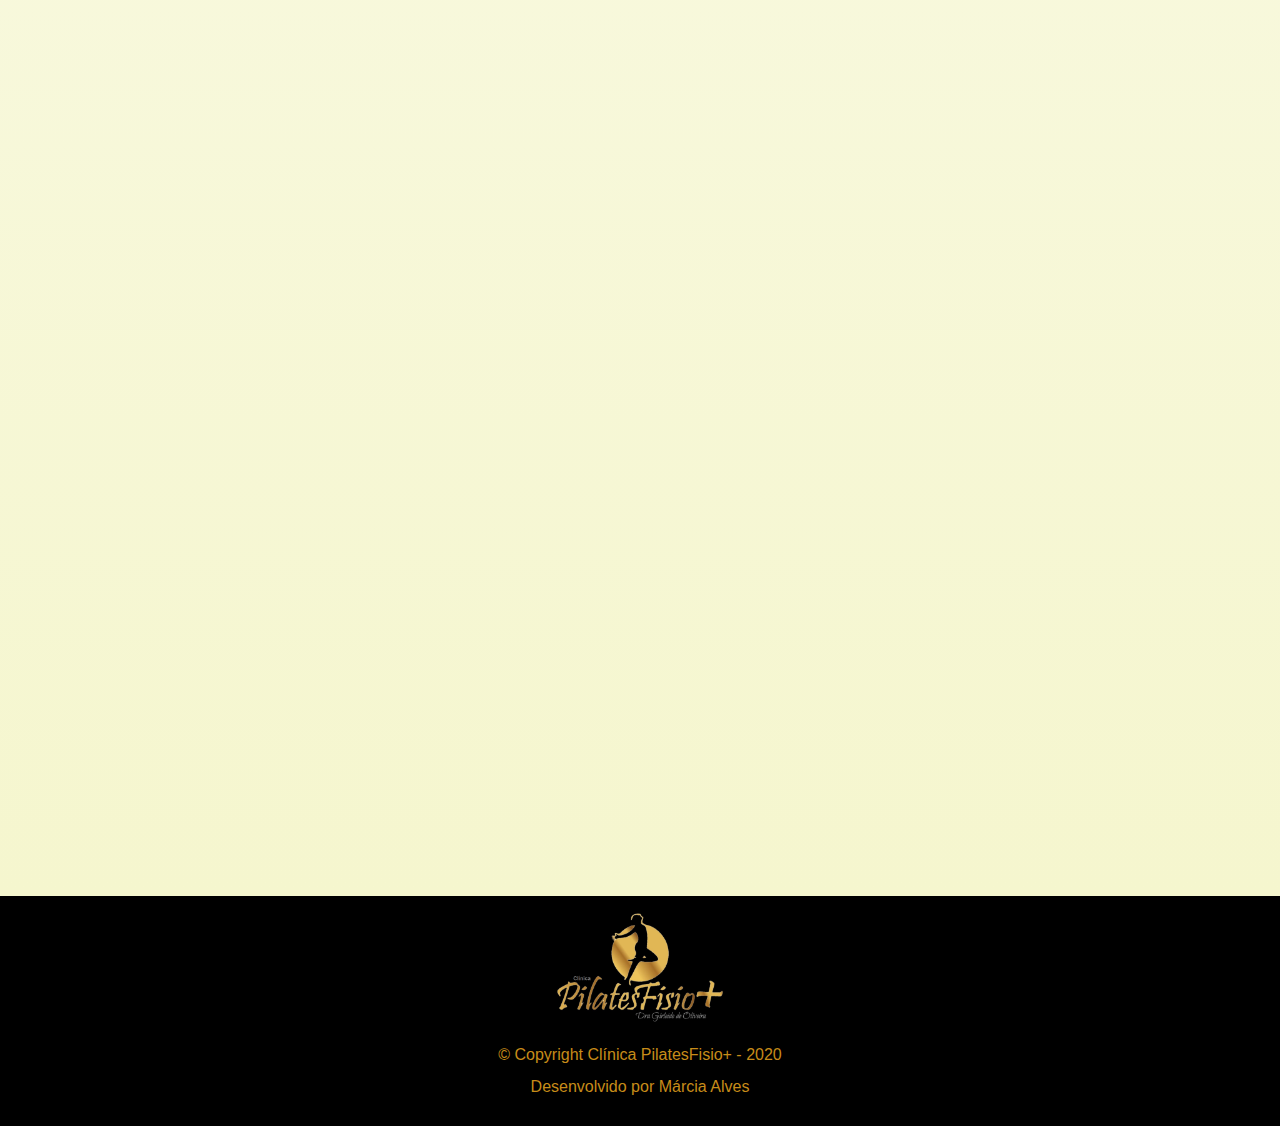
==== commit e0453196: "Atualização de paginas" ====
--- a/index.html
+++ b/index.html
@@ -3,19 +3,18 @@
     <head>
         <meta charset="UTF-8">
         <meta name ="viewport" content="width=device-width">
+        
+        <link rel="shortcut icon" href="img/favicon.ico" type="image/x-icon"/>
         <title>SPilatesFisio</title>
-
         <link rel="stylesheet" href="https://stackpath.bootstrapcdn.com/bootstrap/4.1.3/css/bootstrap.min.css" integrity="sha384-MCw98/SFnGE8fJT3GXwEOngsV7Zt27NXFoaoApmYm81iuXoPkFOJwJ8ERdknLPMO" crossorigin="anonymous">
         <link rel="stylesheet" href="css/reset.css">
-        <link rel="stylesheet" href="css/style.css">
-        
+        <link rel="stylesheet" href="css/style.css">    
     </head>
 
     <body>
         <header>
             <div class="caixa">
-                <h1><img src="img/logo-spilatesfisio.png" class="logo"></h1>
-               
+                <h1><img src="img/logo-oficial.jpeg" class="logo"></h1>   
                 <nav>
                     <ul>
                         <li><a href="index.html">Home</a></li>
@@ -23,16 +22,15 @@
                         <li><a href="galeria.html">Galeria</a></li>
                         <li><a href="contato.html">Contato</a></li>
                     
-                    <div class="midia-social">    
-                        <li><a href="https://www.facebook.com/spilatesfisiomais/"target="_blank"><img src="img/icone-facebook.png"></a></li>
-                        <li><a href="https://www.instagram.com/sspilatesfisio/"target="_blank"><img src="img/icone-instagran.jpg"></a></li>
-                        <li><a href="https://api.whatsapp.com/send?phone=5511933320546&text=&source=&data" target="_blank"><img src="img/icone-whatsapp.jpg"></a></li>
-                        <li><a href="https://www.youtube.com/channel/UCMCO6JjWCMnzFEoaULjsK-A" target="_blank"><img src="img/icone-youtube.png"></a></li>
-                    </div>
+                        <div class="midia-social">    
+                            <li><a href="https://www.facebook.com/spilatesfisiomais/"target="_blank"><img src="img/icone-facebook.png"></a></li>
+                            <li><a href="https://www.instagram.com/sspilatesfisio/"target="_blank"><img src="img/icone-instagran.jpg"></a></li>
+                            <li><a href="https://api.whatsapp.com/send?phone=5511933320546&text=&source=&data" target="_blank"><img src="img/icone-whatsapp.jpg"></a></li>
+                            <li><a href="https://www.youtube.com/channel/UCMCO6JjWCMnzFEoaULjsK-A" target="_blank"><img src="img/icone-youtube.png"></a></li>
+                        </div>
 
                     </ul>
                 </nav>
-
             </div>
         </header>
 
@@ -43,17 +41,33 @@
                     <li data-target="#carouselExampleIndicators" data-slide-to="0" class="active"></li>
                     <li data-target="#carouselExampleIndicators" data-slide-to="1"></li>
                     <li data-target="#carouselExampleIndicators" data-slide-to="2"></li>
+                    <li data-target="#carouselExampleIndicators" data-slide-to="3"></li>
+                    <li data-target="#carouselExampleIndicators" data-slide-to="4"></li>
+                    <li data-target="#carouselExampleIndicators" data-slide-to="5"></li>
+                    <li data-target="#carouselExampleIndicators" data-slide-to="6"></li>
+                    <li data-target="#carouselExampleIndicators" data-slide-to="7"></li>
                 </ol>
-                  
                 <div class="carousel-inner">
                     <div class="carousel-item active">
-                        <img id="banner-carousel" class="d-block w-100" src="img/carousel/carousel-1.jpeg" alt="Primeiro Slide">
+                        <img id="banner-carousel" class="d-block w-100" src="img/carousel/fachada-clinica1.jpeg" alt="Primeiro Slide com a fachada da clínica">
                     </div>
                     <div class="carousel-item">
-                        <img id="banner-carousel" class="d-block w-100" src="img/carousel/carousel-3.jpeg" alt="Segundo Slide">
+                        <img id="banner-carousel" class="d-block w-100" src="img/carousel/fachada-clinica2.jpeg" alt="Segundo Slide com serviços oferecidos pela clínica">
                         </div>
                     <div class="carousel-item">
-                        <img id="banner-carousel" class="d-block w-100" src="img/carousel/carousel-2.jpeg" alt="Terceiro Slide">
+                        <img id="banner-carousel" class="d-block w-100" src="img/carousel/espaco-pilates1.jpeg" alt="Terceiro Slide espaço para prática de pilates">
+                    </div>
+                    <div class="carousel-item">
+                        <img id="banner-carousel" class="d-block w-100" src="img/carousel/espaco-pilates2.jpeg" alt="Quarto Slide espaço para prática de pilates">
+                    </div>
+                    <div class="carousel-item">
+                        <img id="banner-carousel" class="d-block w-100" src="img/carousel/espaco-pilates3.jpeg" alt="Quinto Slide espaço para prática de pilates">
+                    </div>
+                    <div class="carousel-item">
+                        <img id="banner-carousel" class="d-block w-100" src="img/carousel/espaco-rpg-fisioterapia.jpeg" alt="Sexto Slide espaço para fisioterapia e RPG">
+                    </div>
+                    <div class="carousel-item">
+                        <img id="banner-carousel" class="d-block w-100" src="img/carousel/consultorio.jpeg" alt="Setimo Slide sala para consultas">
                     </div>
                 </div>
 
@@ -61,7 +75,6 @@
                     <span class="carousel-control-prev-icon" aria-hidden="true"></span>
                     <span class="sr-only">Anterior</span>
                 </a>
-
                 <a class="carousel-control-next" href="#carouselExampleIndicators" role="button" data-slide="next">
                     <span class="carousel-control-next-icon" aria-hidden="true"></span>
                     <span class="sr-only">Próximo</span>
@@ -116,17 +129,14 @@
 
                 <div class="video">
                     <iframe width="100%" height="450" src="https://www.youtube.com/embed/tVZipidRTQI" frameborder="0" allow="accelerometer; autoplay; encrypted-media; gyroscope; picture-in-picture" allowfullscreen></iframe>
-
-                </div>
-                 
-                    
+                </div>     
             </section>
 
         </main>
       
         <footer>
             <img src= "img/logo-studiopf.jpeg">
-            <p class="copyright">&copy; Copyright Studio PilatesFisio+ - 2020</p>
+            <p class="copyright">&copy; Copyright Clínica PilatesFisio+ - 2020</p>
             <p>Desenvolvido por Márcia Alves</p>
         </footer>
 
--- a/css/style.css
+++ b/css/style.css
@@ -1,6 +1,4 @@
 /* css do cabeçalho*/
-
-
 body{
     font-family: 'Montserrat', sans-serif;
 }
@@ -15,7 +13,6 @@
     width: 940px;
     margin: 0 auto;
 }
-
 
 .caixa img{
     width: 400px;
@@ -32,6 +29,7 @@
     display: inline;
     margin: 0 0 0 15px
 }
+
 nav a{
     text-transform: uppercase;
     color: #000000;
@@ -99,7 +97,6 @@
    display: inline-block;
 
 }
-
 
 .beneficios{
     padding: 3em 0;
@@ -194,6 +191,7 @@
 }
 
 /* css da página galeria*/
+
 .galeria li{
     display: inline-block;
     margin: 30px;
@@ -204,10 +202,17 @@
     height: 300px;
     border-radius: 10px;
 }
+
 .imagem-galeria:hover{
-    transform: scale(1.8)
-
-}
+    transform: scale(1.8);
+}
+.video-galeria:hover{
+    transform: scale(1.8);
+}
+.video-galeria{
+    border-radius: 10px ;
+}
+
 
 /* css contato*/
 
@@ -238,7 +243,6 @@
     width: 200px
 }
 
-
 footer p{
     margin: 1em ;
     color: #c78c19;
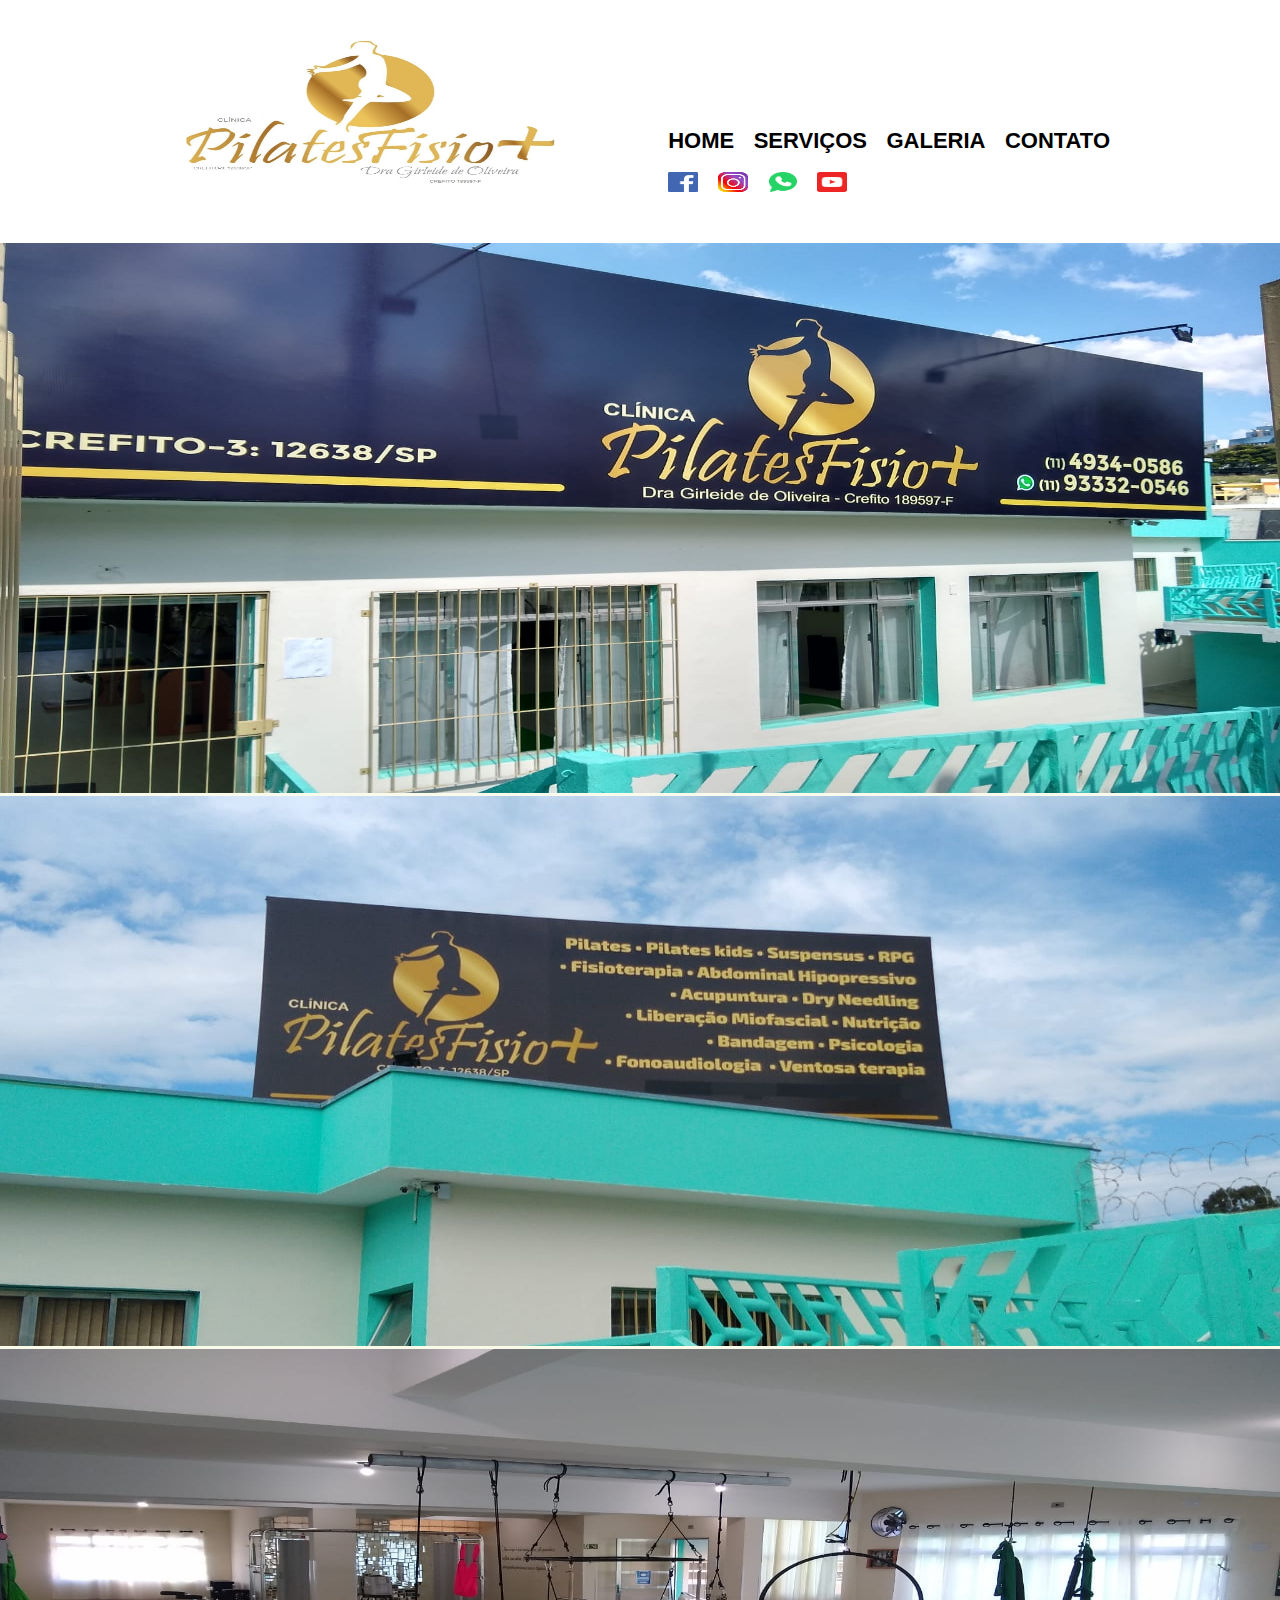
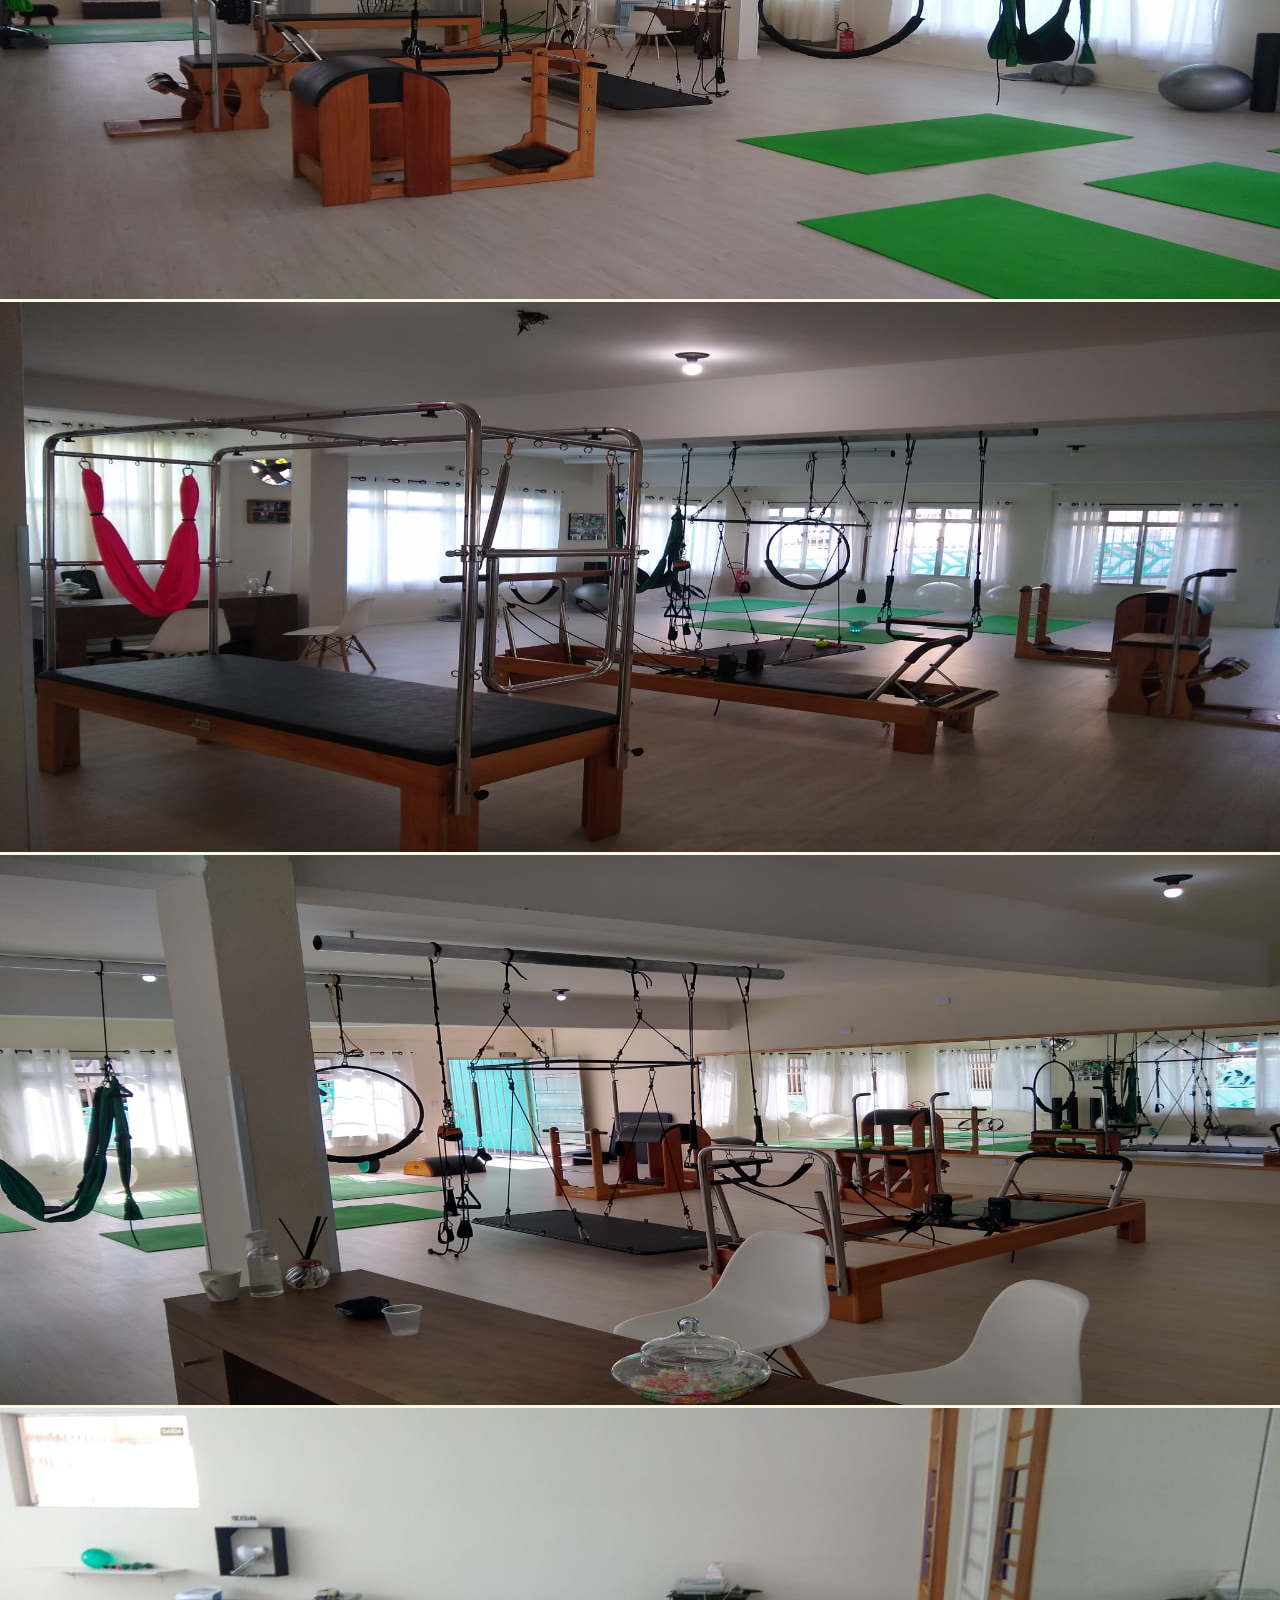
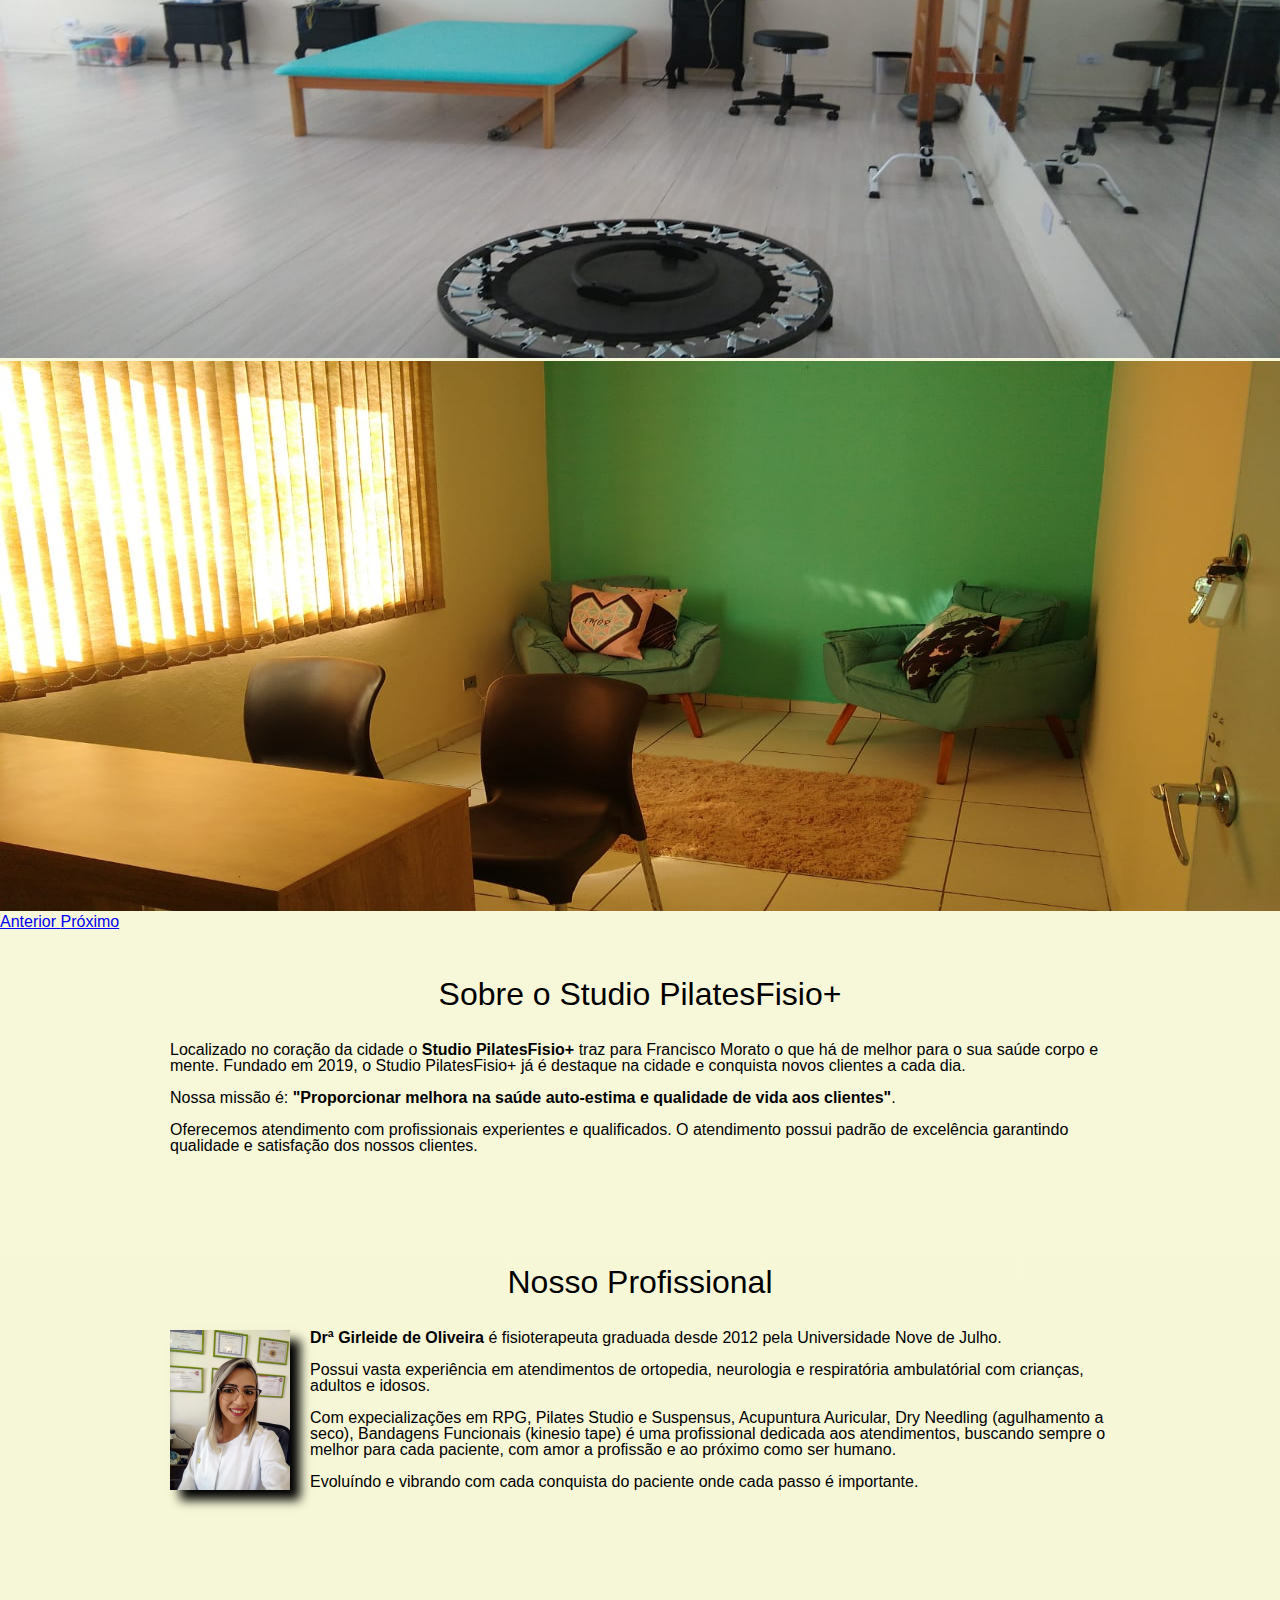
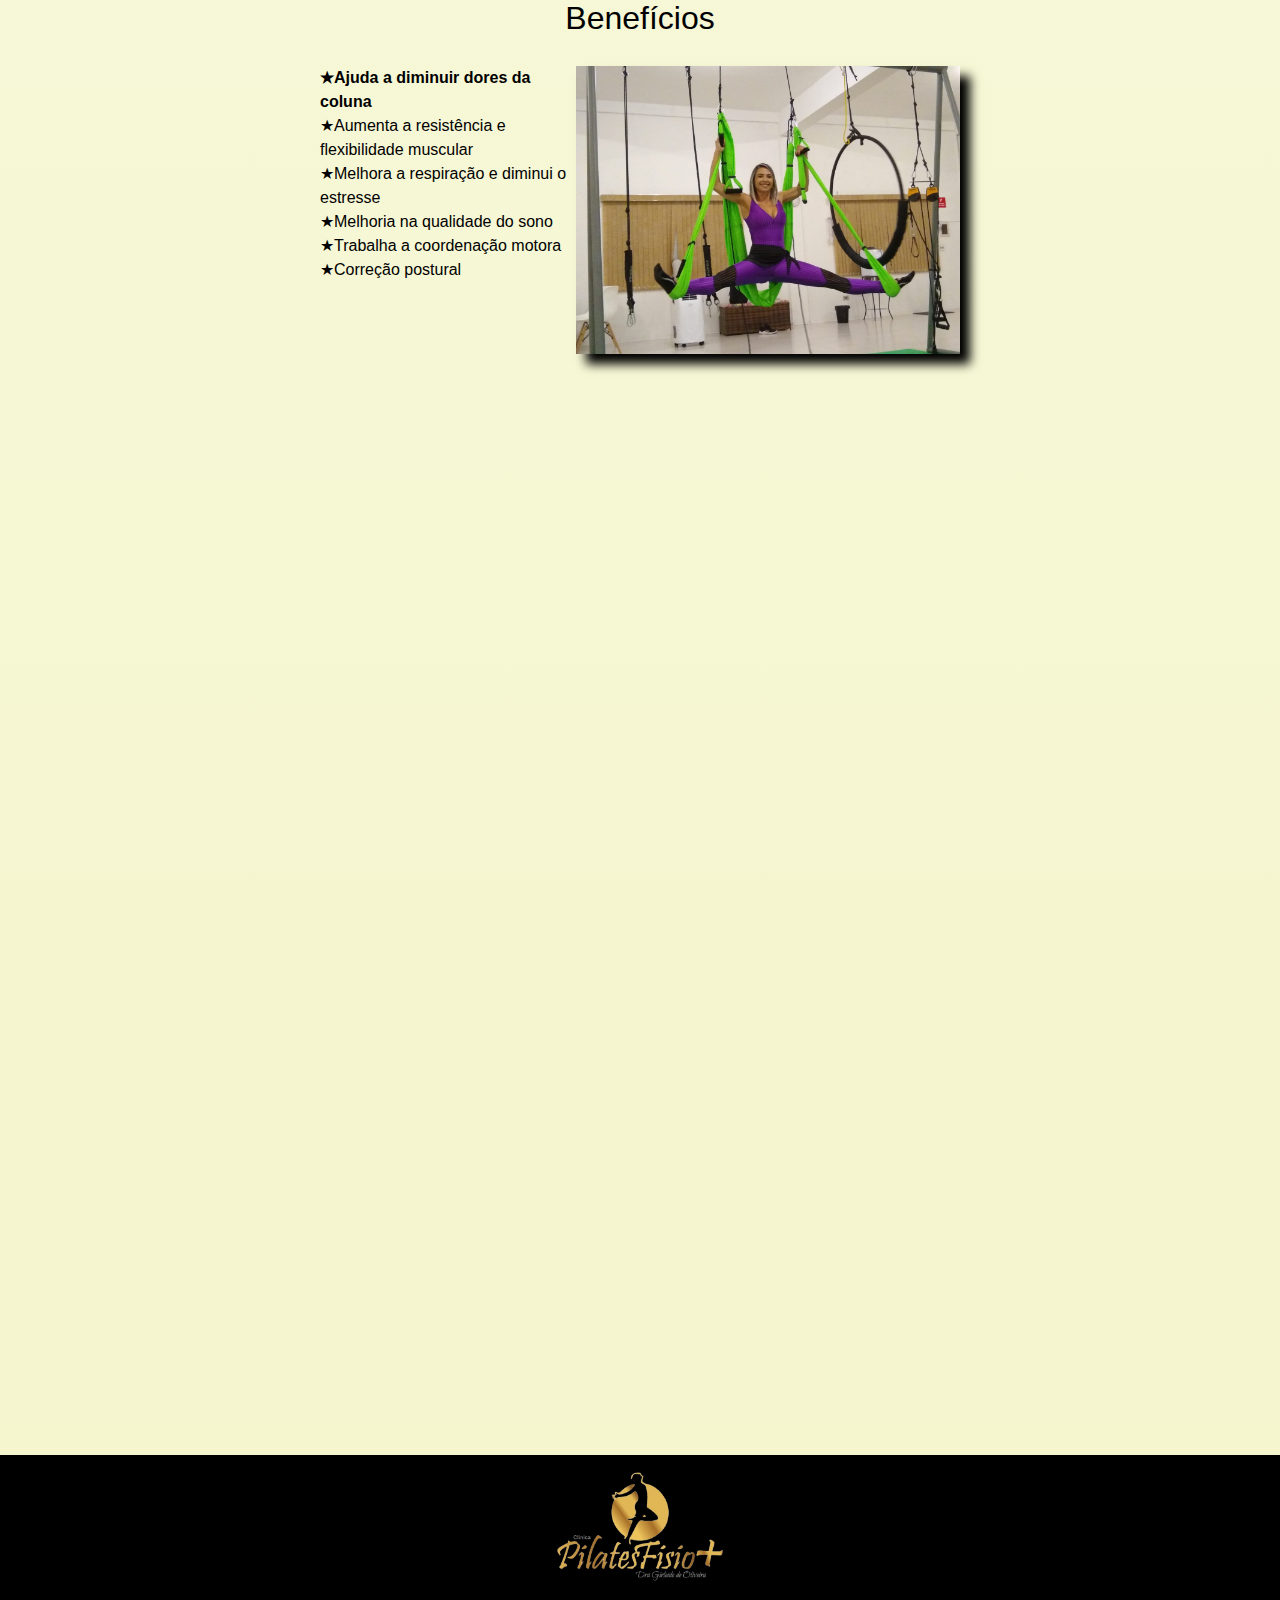
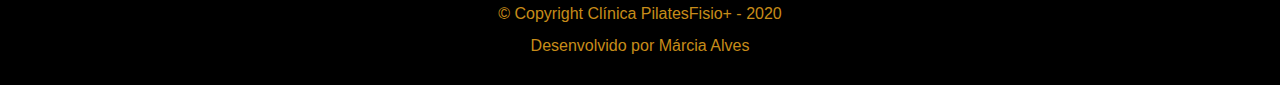
==== commit b5e33a2d: "Atualização de link instagran" ====
--- a/index.html
+++ b/index.html
@@ -24,7 +24,7 @@
                     
                         <div class="midia-social">    
                             <li><a href="https://www.facebook.com/spilatesfisiomais/"target="_blank"><img src="img/icone-facebook.png"></a></li>
-                            <li><a href="https://www.instagram.com/sspilatesfisio/"target="_blank"><img src="img/icone-instagran.jpg"></a></li>
+                            <li><a href="https://www.instagram.com/spilatesfisio_/"target="_blank"><img src="img/icone-instagran.jpg"></a></li>
                             <li><a href="https://api.whatsapp.com/send?phone=5511933320546&text=&source=&data" target="_blank"><img src="img/icone-whatsapp.jpg"></a></li>
                             <li><a href="https://www.youtube.com/channel/UCMCO6JjWCMnzFEoaULjsK-A" target="_blank"><img src="img/icone-youtube.png"></a></li>
                         </div>
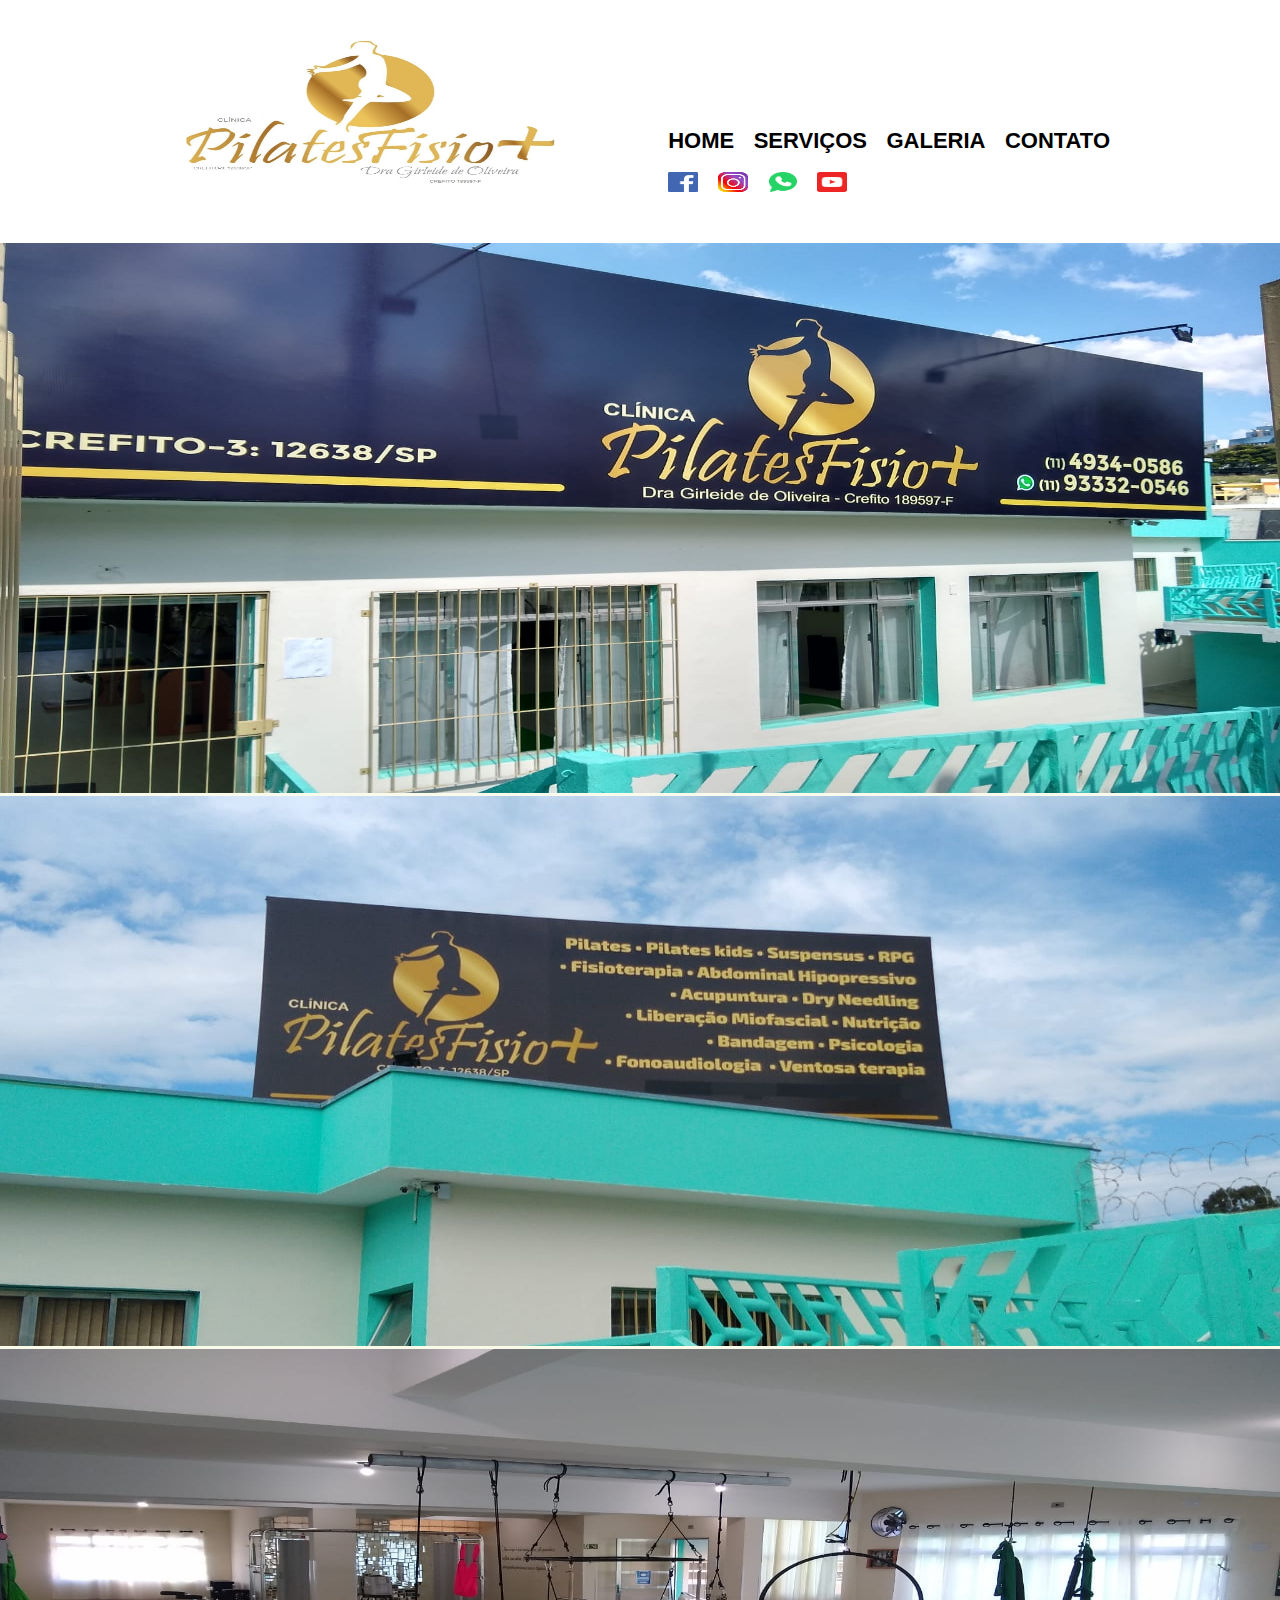
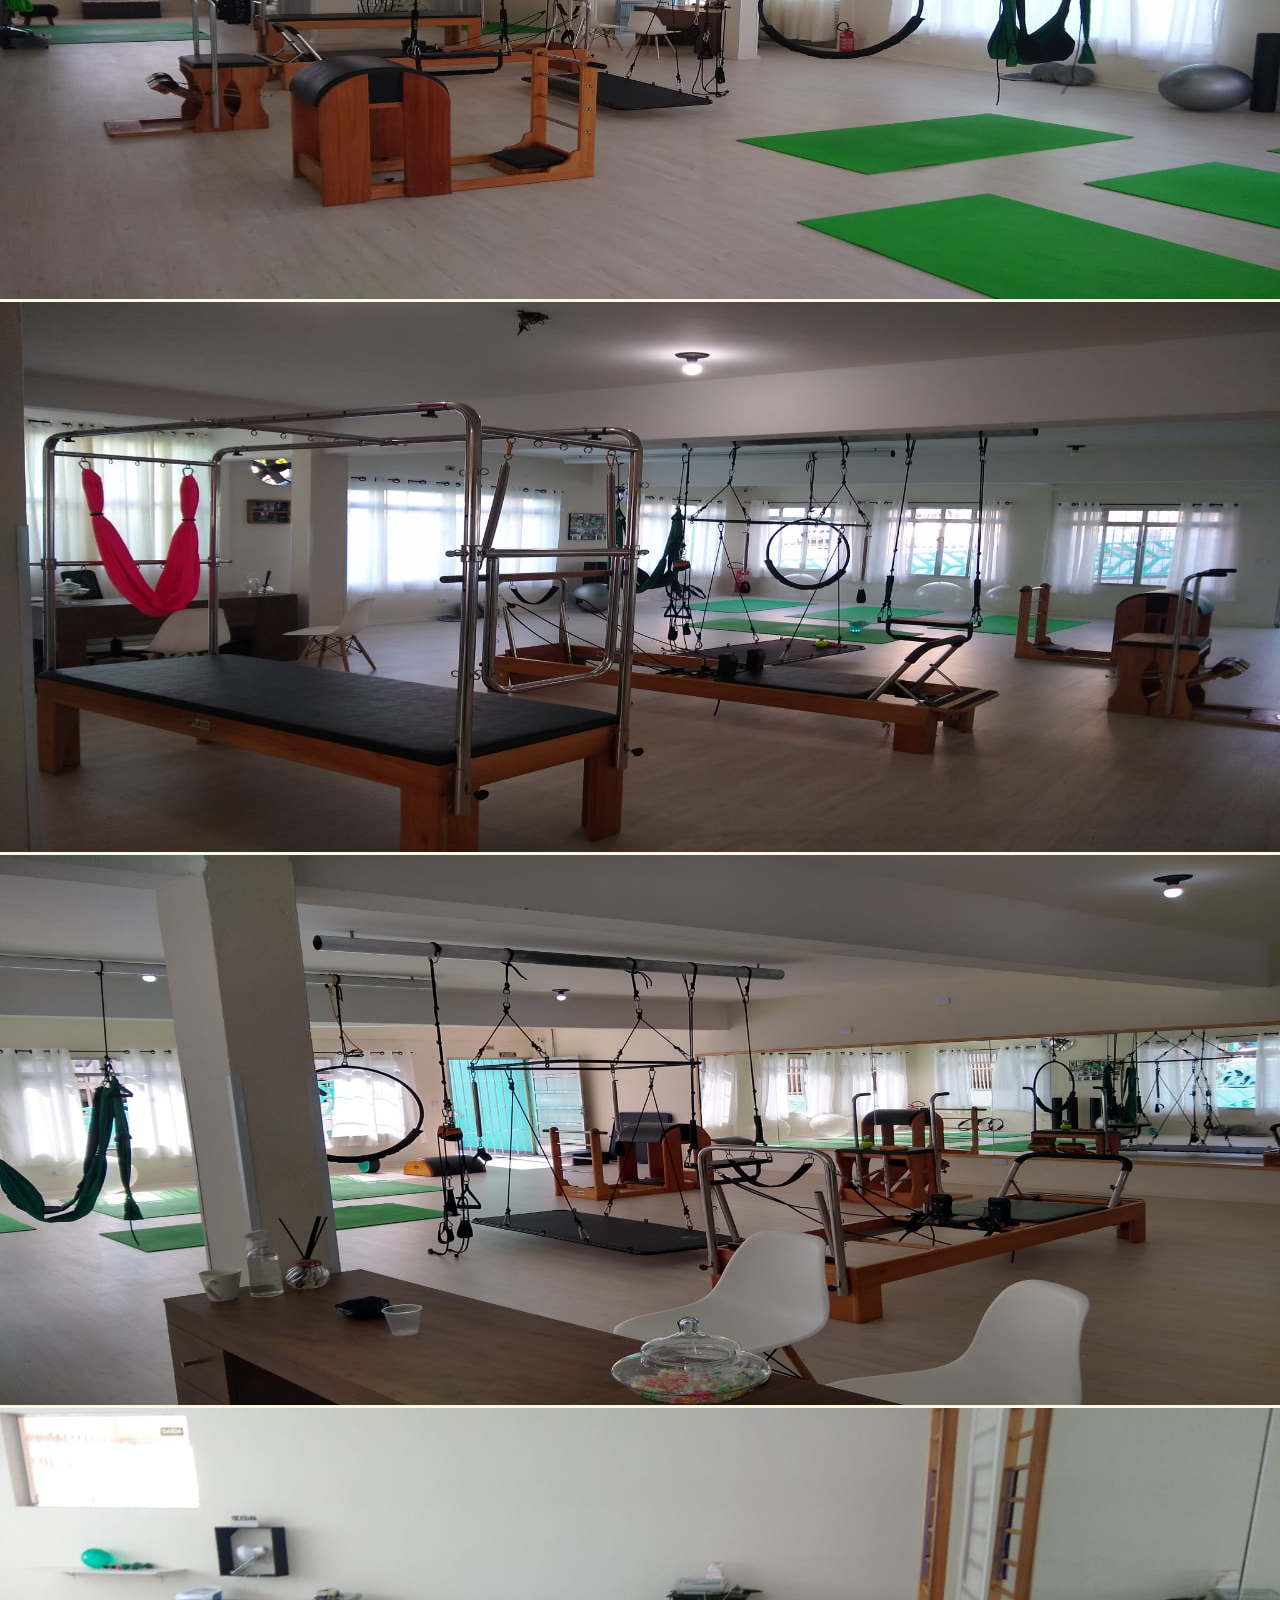
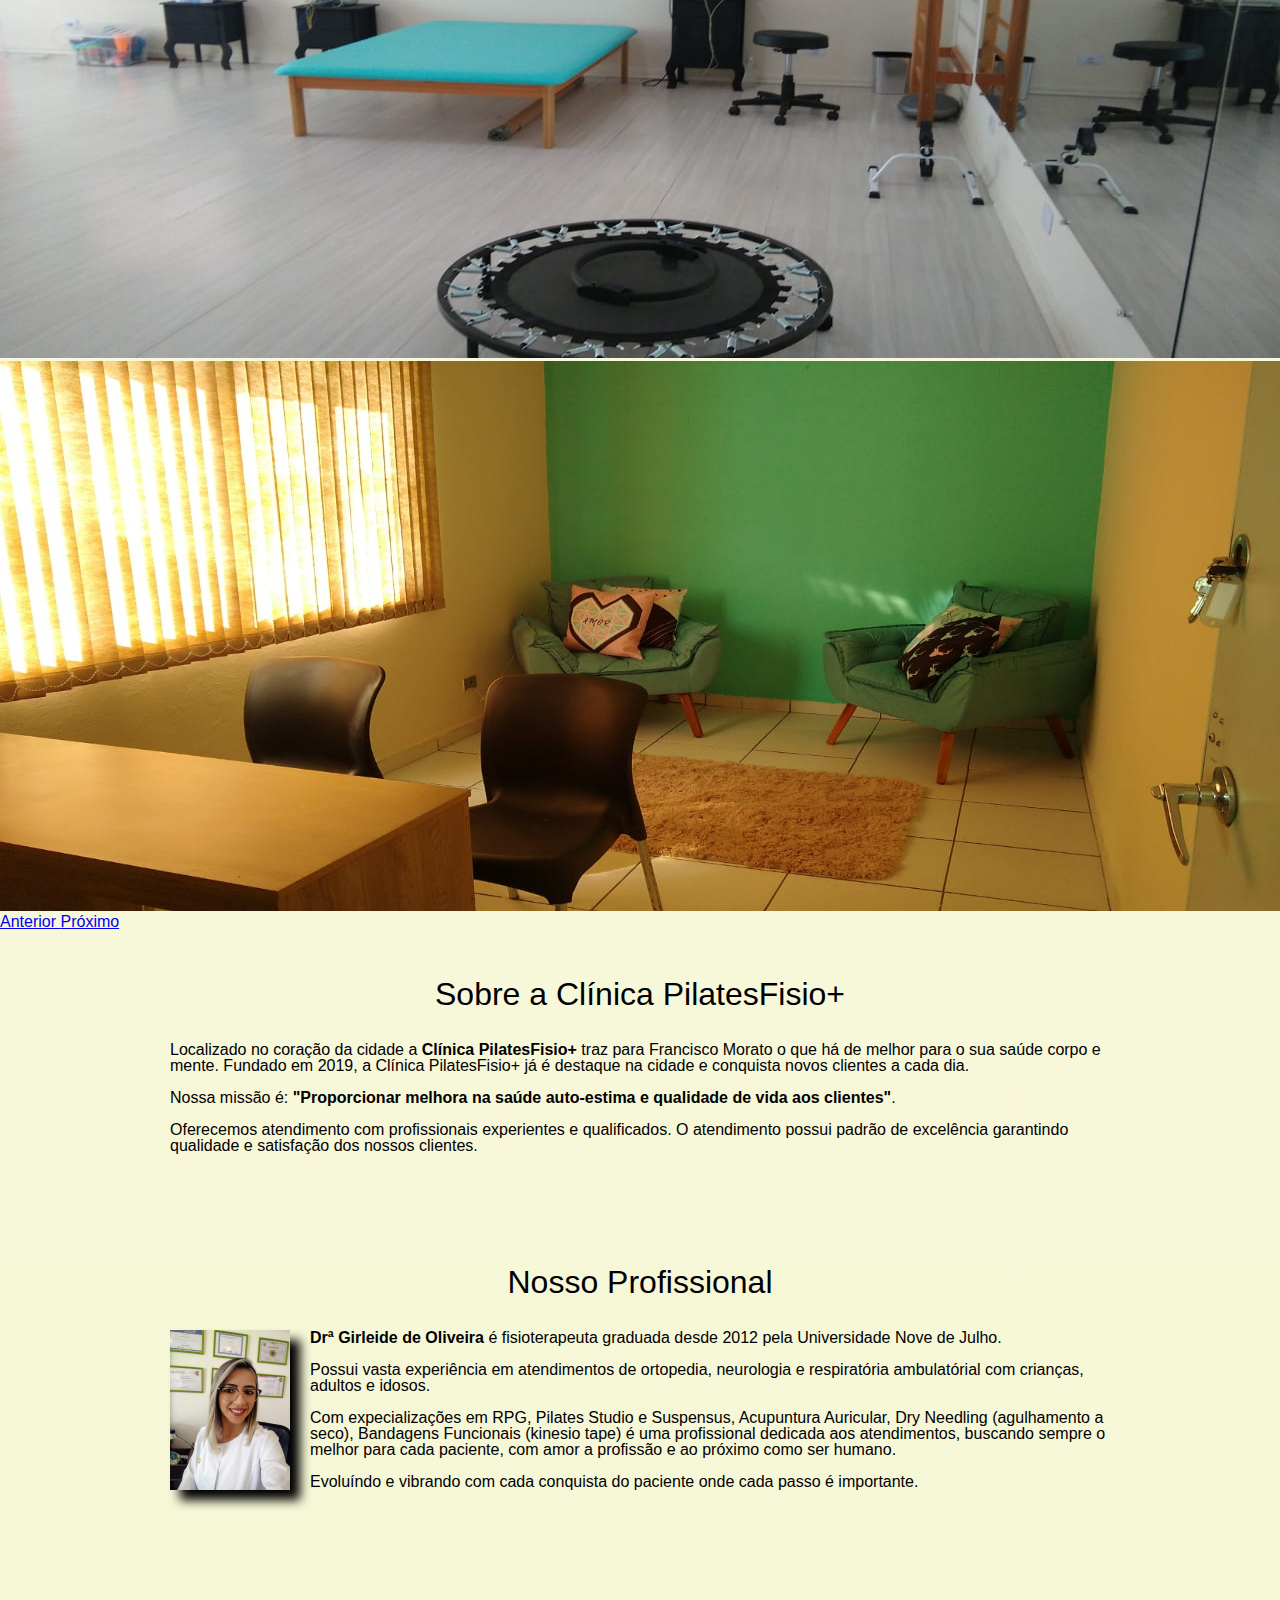
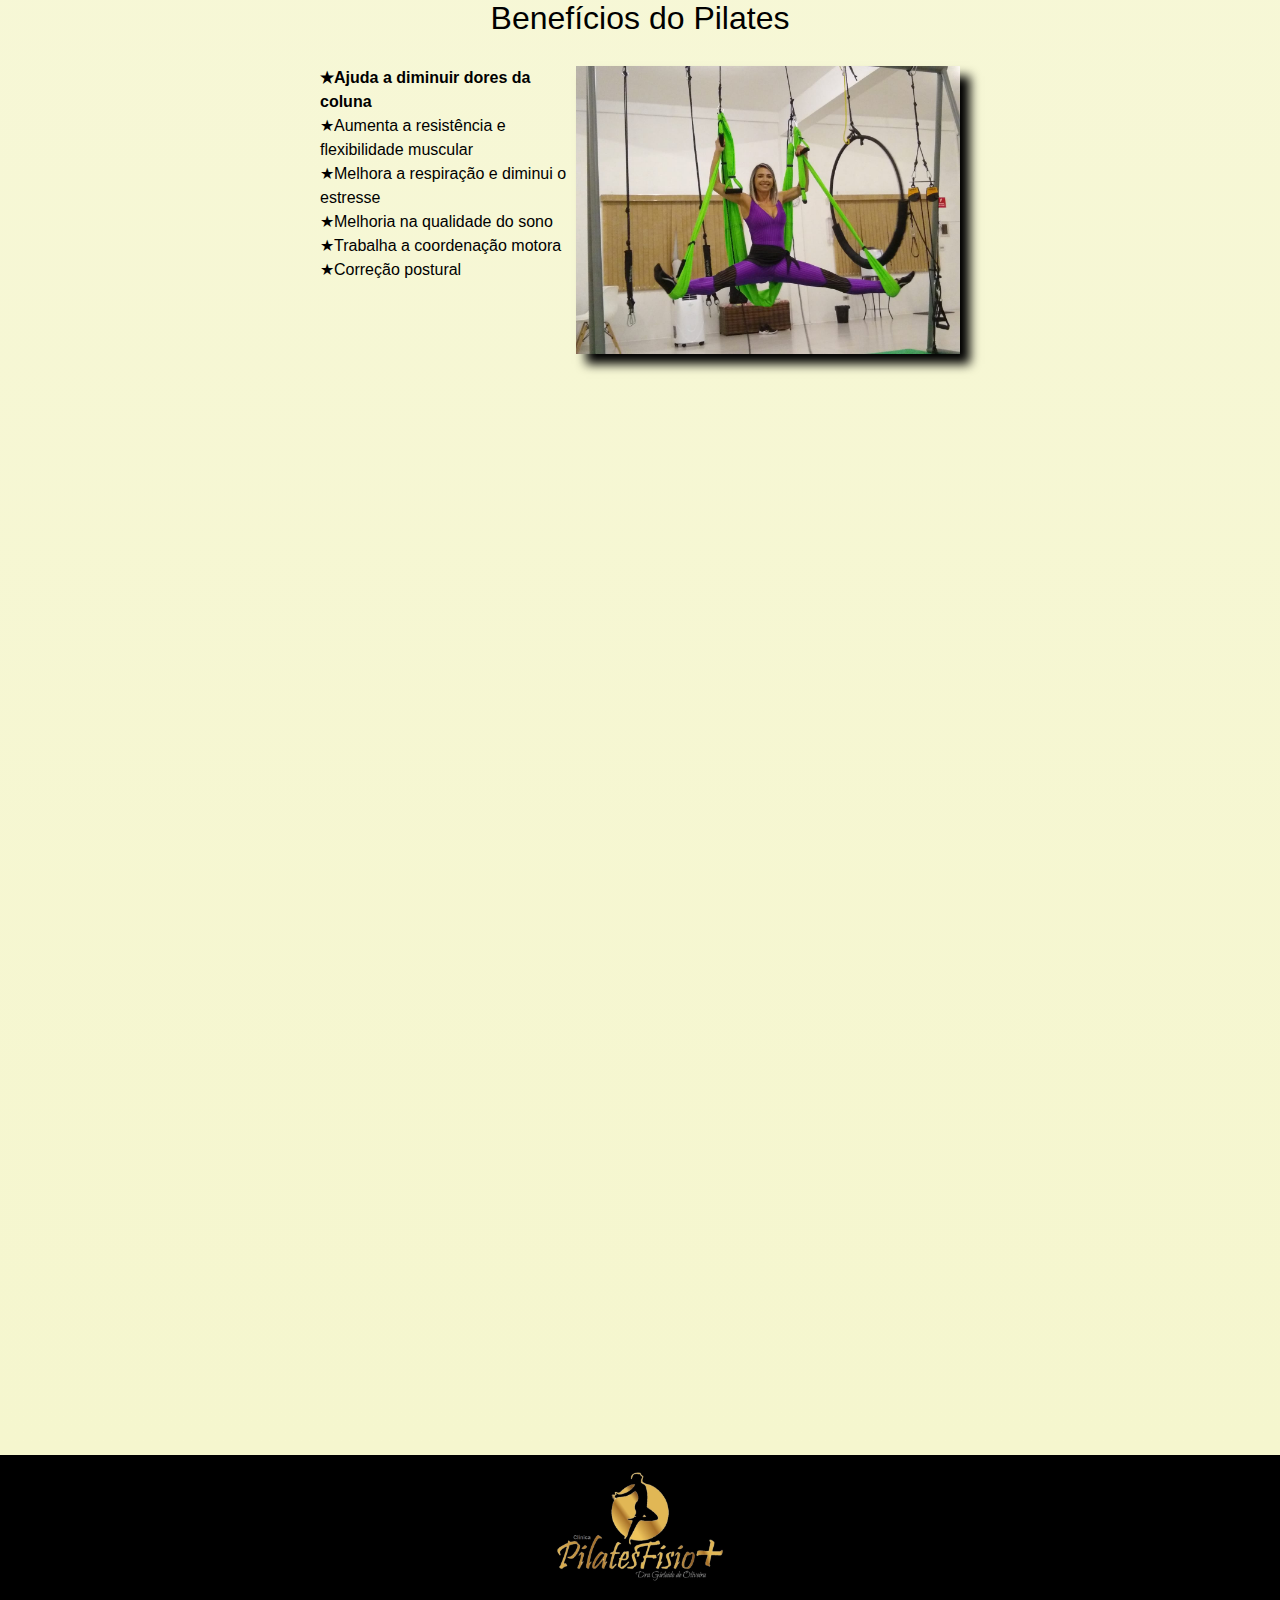
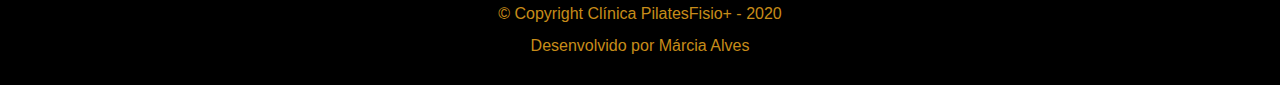
==== commit 3bf22d05: "Atualização de serviços, horario de funcionamento e mudança de Studio para Clínica na home." ====
--- a/index.html
+++ b/index.html
@@ -82,13 +82,9 @@
             </div>
 
             <section class="principal">
-                <h2 class="titulo-principal">Sobre o Studio PilatesFisio+</h2>
-                <p>Localizado no coração da cidade o 
-                    <strong>Studio PilatesFisio+</strong> traz para 
-                    Francisco Morato o que há de melhor para o sua 
-                    saúde corpo e mente. Fundado em 2019, o Studio 
-                    PilatesFisio+ já é destaque na cidade e conquista 
-                    novos clientes a cada dia.</p>
+                <h2 class="titulo-principal">Sobre a Clínica PilatesFisio+</h2>
+                <p>Localizado no coração da cidade a 
+                    <strong>Clínica PilatesFisio+</strong> traz para Francisco Morato o que há de melhor para o sua saúde corpo e mente. Fundado em 2019, a Clínica PilatesFisio+ já é destaque na cidade e conquista novos clientes a cada dia.</p>
 
     				<p id="missao"><em></em>Nossa missão é: 
                     <strong>"Proporcionar melhora na saúde auto-estima e qualidade de vida 
@@ -111,7 +107,7 @@
             </section>
 
             <section class="beneficios">
-                <h3 class="titulo-principal">Benefícios</h3>
+                <h3 class="titulo-principal">Benefícios do Pilates</h3>
                 <div class="conteudo-beneficios">
                     <ul class="lista-beneficios">
                         <li class="itens">Ajuda a diminuir dores da coluna</li>
